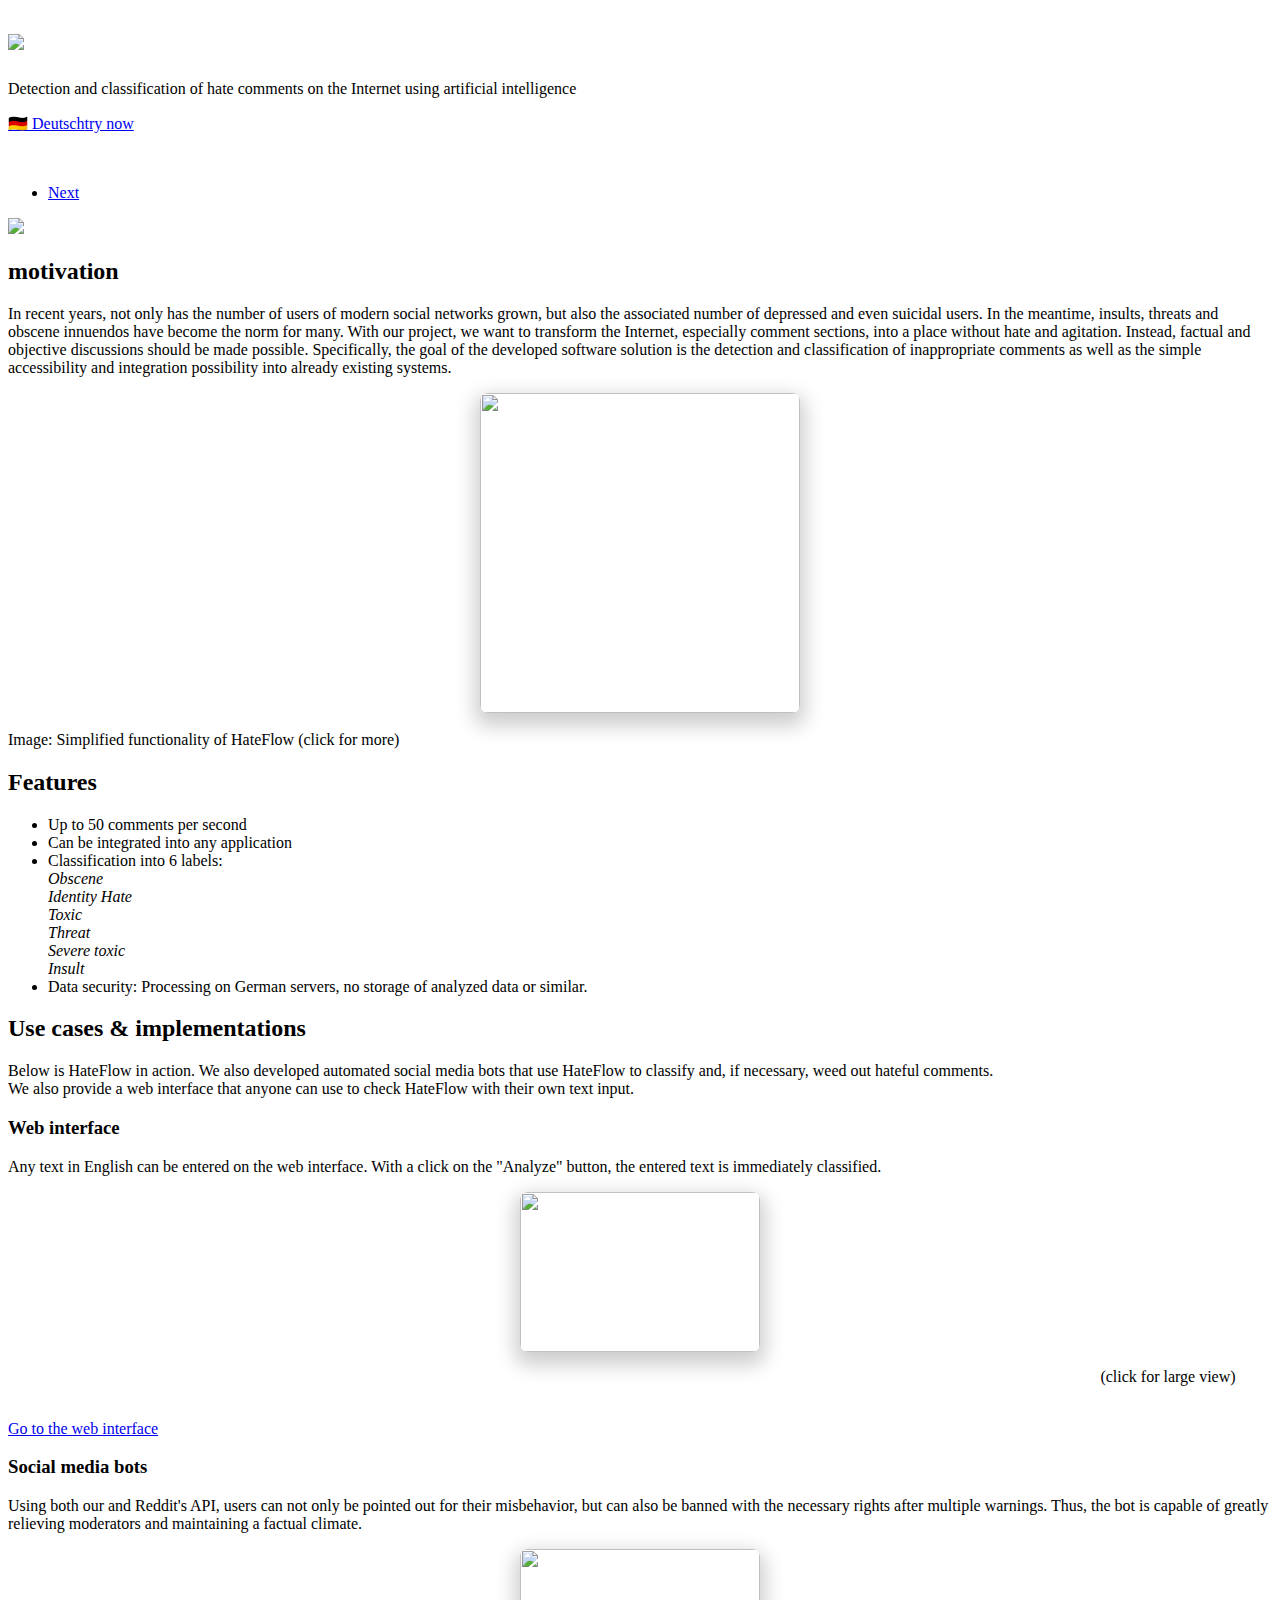
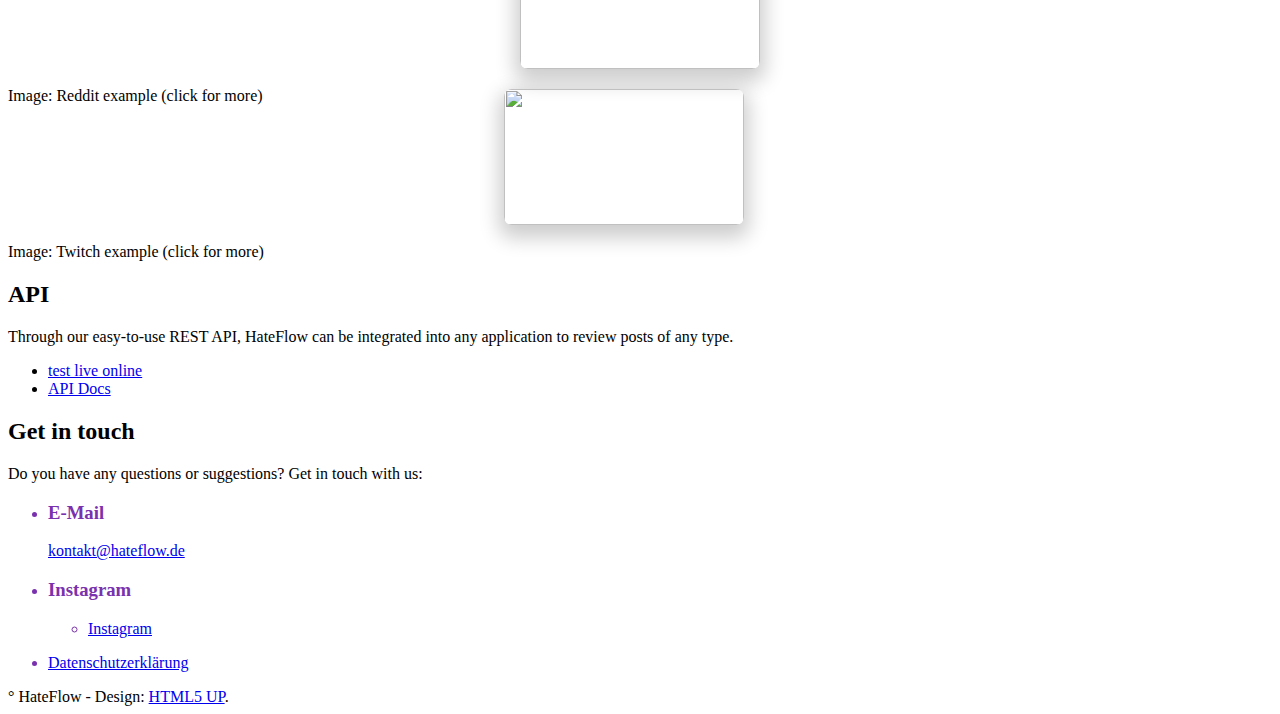
==== en/index.html @ 05850cb1 "new domain structure" ====
<!DOCTYPE HTML>
<!--
	Paradigm Shift by HTML5 UP
	html5up.net | @ajlkn
	Free for personal and commercial use under the CCA 3.0 license (html5up.net/license)
-->
<html>
	<head>
		<title>HateFlow</title>
		<meta charset="utf-8" />
		<meta name="viewport" content="width=device-width, initial-scale=1, user-scalable=no" />
		<meta name="description" content="" />
		<meta name="keywords" content="" />
		<link rel="stylesheet" href="assets/css/main.css" />
	</head>
	<body class="is-preload">

		<!-- Wrapper -->
			<div id="wrapper">

				<!-- Intro -->
					<section class="intro">
						<header class="headxf">
							<h1><img src="hf.png" style="height: 1.3em;"></h1>
							<p>Detection and classification of hate comments on the Internet using artificial intelligence</p>
							
							<div style="background-color: #00000000; padding-left: 50px;" class="button primary">
								<a href="../" class="button primary large ilb" style="margin-left: -50px;">🇩🇪 Deutsch</a><a href="https://demo.hateflow.de" class="button primary large ilb">try now</a>
							</div>
							<div style="height: 35px;"></div>
							<ul class="actions">
								<li><a href="#first" class="arrow scrolly"><span class="label">Next</span></a></li>
							</ul>
						</header>
						<div class="content">
							<span class="image fill" data-position="center"><img src="images/img2391.jpg"></span>
						</div>
					</section>

				<!-- Section -->
					<section id="first">
						<header>
							<h2>motivation</h2>
						</header>
						<div class="content">
							<p>In recent years, not only has the number of users of modern social networks grown, but also the associated number of depressed and even suicidal users. In the meantime, insults, threats and obscene innuendos have become the norm for many.
								With our project, we want to transform the Internet, especially comment sections, into a place without hate and agitation. Instead, factual and objective discussions should be made possible. Specifically, the goal of the developed software solution is the detection and classification of inappropriate comments as well as the simple accessibility and integration possibility into already existing systems.</p>
							<div class="gallery" style="width: 100%; min-height: 20rem; text-align: center; padding-left: calc(50% - 10rem); padding-right: calc(50% - 10rem);">
								<a href="images/instapost.jpg"  style="line-height: 25px;"><img src="images/instapost.jpg" alt="" style="width: 20rem; min-height: 20rem; height: 20rem; min-width: 20rem; border-radius: 0.5rem; box-shadow: 0px 8px 20px 5px #00000033; display: block;"/></a>
							</div><br>
							Image: Simplified functionality of HateFlow (click for more) 
						</div>
					</section>

				<!-- Section -->
					<section>
						<header>
							<h2>Features</h2>
						</header>
						<div class="content">
							<ul class="feature-icons">
								<li class="icon solid fa-bolt">Up to 50 comments per second</li>
								<li class="icon solid fa-code">Can be integrated into any application</li>
								<li class="icon solid fa-tag">Classification into 6 labels:
									<br><i class="icon solid fa-tag">Obscene</i><br><i class="icon solid fa-tag">Identity Hate</i><br><i class="icon solid fa-tag">Toxic</i><br><i class="icon solid fa-tag">Threat</i><br><i class="icon solid fa-tag">Severe toxic</i><br><i class="icon solid fa-tag">Insult</i>
								</li>
								<li class="icon solid fa-lock">Data security: Processing on German servers, no storage of analyzed data or similar.</li>
							</ul>
						</div>
					</section>

				<!-- Section -->
					<section>
						<header>
							<h2>Use cases & implementations</h2>
						</header>
						<div class="content">
							<p>Below is HateFlow in action. We also developed automated social media bots that use HateFlow to classify and, if necessary, weed out hateful comments.<br>We also provide a web interface that anyone can use to check HateFlow with their own text input.</p>

							<!-- Section -->
								<section>
									<header>
										<h3>Web interface</h3>
										<p>Any text in English can be entered on the web interface. With a click on the "Analyze" button, the entered text is immediately classified.</p>
									</header>
									<div class="content">
										<p></p>
										<div class="gallery" style="width: 100%; min-height: 10rem; text-align: center; padding-left: calc(50% - 7.5rem); padding-right: calc(50% - 7.5rem);">
											<a href="images/weboberflaeche.png"  style="line-height: 25px;"><img src="images/weboberflaeche.png" alt="" style="width: 15rem; min-height: 10rem; height: 10rem; min-width: 15rem; border-radius: 0.5rem; box-shadow: 0px 8px 20px 5px #00000033; display: block;"/></a>
											<p style="padding-left: 2rem;">(click for large view)</p>
										</div><br>
										
										<a href="https://demo.hateflow.de/" class="button primary large" style="width: 100%">Go to the web interface</a>
									</div>
								</section>

							<!-- Section -->
								<section>
									<header>
										<h3>Social media bots</h3>
										<p>Using both our and Reddit's API, users can not only be pointed out for their misbehavior, but can also be banned with the necessary rights after multiple warnings. Thus, the bot is capable of greatly relieving moderators and maintaining a factual climate.
										</p>
									</header>
									<div class="content">
										<p></p>
										<div class="gallery" style="width: 100%; min-height: 7.5rem; text-align: center; padding-left: calc(50% - 7.5rem); padding-right: calc(50% - 7.5rem);">
											<a href="images/ExampleReddit.png"  style="line-height: 25px;"><img src="images/ExampleReddit.png" alt="" style="width: 15rem; min-height: 7.5rem; height: 7.5rem; min-width: 15rem; border-radius: 0.5rem; box-shadow: 0px 8px 20px 5px #00000033; display: block;"/></a>
										</div><br>
										Image: Reddit example (click for more)
									</div>
								</section>
								<!-- Section -->
								<section style="margin-top: -2rem;">
									<div class="content">
										<p></p>
										<div class="gallery" style="width: 100%; min-height: 8.5rem; text-align: center; padding-left: calc(50% - 8.5rem); padding-right: calc(50% - 8.5rem);">
											<a href="images/Twitch-Bot 2.jpg"  style="line-height: 25px;"><img src="images/Twitch-Bot 2.jpg" alt="" style="width: 15rem; min-height: 8.5rem; height: 8.5rem; min-width: 15rem; border-radius: 0.5rem; box-shadow: 0px 8px 20px 5px #00000033; display: block;"/></a>
										</div><br>
										Image: Twitch example (click for more)
									</div>
								</section>

						</div>
					</section>

				<!-- Section -->
					<section>
						<header>
							<h2>API</h2>
						</header>
						<div class="content">
							<p>Through our easy-to-use REST API, HateFlow can be integrated into any application to review posts of any type.</p>
							<ul class="actions">
								<li><a href="https://demo.hateflow.de/" class="button primary large">test live online</a></li>
								<li><a href="https://docs.hateflow.de/" class="button large">API Docs</a></li>
							</ul>
						</div>
					</section>

				<!-- Elements -->
				<!--
					<section>
						<header>
							<h2>Elements</h2>
						</header>
						<div class="content">

							<section>
								<header>
									<h3>Text</h3>
								</header>
								<div class="content">
									<p>This is <b>bold</b> and this is <strong>strong</strong>. This is <i>italic</i> and this is <em>emphasized</em>.
									This is <sup>superscript</sup> text and this is <sub>subscript</sub> text.
									This is <u>underlined</u> and this is code: <code>for (;;) { ... }</code>. Finally, <a href="#">this is a link</a>.</p>
									<hr />
									<h2>Heading Level 2</h2>
									<h3>Heading Level 3</h3>
									<h4>Heading Level 4</h4>
									<h5>Heading Level 5</h5>
									<hr />
									<h5>Blockquote</h5>
									<blockquote>Fringilla nisl. Donec accumsan interdum nisi, quis tincidunt felis sagittis eget tempus euismod. Vestibulum ante ipsum primis in faucibus vestibulum. Blandit adipiscing eu felis iaculis volutpat ac adipiscing accumsan faucibus. Vestibulum ante ipsum primis in faucibus lorem ipsum dolor sit amet nullam adipiscing eu felis.</blockquote>
									<h5>Preformatted</h5>
									<pre><code>i = 0;

while (!deck.isInOrder()) {
  print 'Iteration ' + i;
  deck.shuffle();
  i++;
}

print 'Sorted in ' + i + ' iterations.';</code></pre>
								</div>
							</section>

							<section>
								<header>
									<h3>Lists</h3>
								</header>
								<div class="content">

									<h4>Unordered</h4>
									<ul>
										<li>Dolor pulvinar etiam.</li>
										<li>Sagittis adipiscing.</li>
										<li>Felis enim feugiat.</li>
									</ul>

									<h4>Alternate</h4>
									<ul class="alt">
										<li>Dolor pulvinar etiam.</li>
										<li>Sagittis adipiscing.</li>
										<li>Felis enim feugiat.</li>
									</ul>

									<h4>Ordered</h4>
									<ol>
										<li>Dolor pulvinar etiam.</li>
										<li>Etiam vel felis viverra.</li>
										<li>Felis enim feugiat.</li>
										<li>Dolor pulvinar etiam.</li>
										<li>Etiam vel felis lorem.</li>
										<li>Felis enim et feugiat.</li>
									</ol>
									<h4>Icons</h4>
									<ul class="icons">
										<li><a href="#" class="icon brands fa-twitter"><span class="label">Twitter</span></a></li>
										<li><a href="#" class="icon brands fa-facebook-f"><span class="label">Facebook</span></a></li>
										<li><a href="#" class="icon brands fa-instagram"><span class="label">Instagram</span></a></li>
										<li><a href="#" class="icon brands fa-github"><span class="label">Github</span></a></li>
									</ul>

									<h4>Actions</h4>
									<ul class="actions">
										<li><a href="#" class="button primary">Default</a></li>
										<li><a href="#" class="button">Default</a></li>
									</ul>
									<ul class="actions stacked">
										<li><a href="#" class="button primary">Default</a></li>
										<li><a href="#" class="button">Default</a></li>
									</ul>
								</div>
							</section>

							<section>
								<header>
									<h3>Table</h3>
								</header>
								<div class="content">
									<h4>Default</h4>
									<div class="table-wrapper">
										<table>
											<thead>
												<tr>
													<th>Name</th>
													<th>Description</th>
													<th>Price</th>
												</tr>
											</thead>
											<tbody>
												<tr>
													<td>Item One</td>
													<td>Ante turpis integer aliquet porttitor.</td>
													<td>29.99</td>
												</tr>
												<tr>
													<td>Item Two</td>
													<td>Vis ac commodo adipiscing arcu aliquet.</td>
													<td>19.99</td>
												</tr>
												<tr>
													<td>Item Three</td>
													<td> Morbi faucibus arcu accumsan lorem.</td>
													<td>29.99</td>
												</tr>
												<tr>
													<td>Item Four</td>
													<td>Vitae integer tempus condimentum.</td>
													<td>19.99</td>
												</tr>
												<tr>
													<td>Item Five</td>
													<td>Ante turpis integer aliquet porttitor.</td>
													<td>29.99</td>
												</tr>
											</tbody>
											<tfoot>
												<tr>
													<td colspan="2"></td>
													<td>100.00</td>
												</tr>
											</tfoot>
										</table>
									</div>

									<h4>Alternate</h4>
									<div class="table-wrapper">
										<table class="alt">
											<thead>
												<tr>
													<th>Name</th>
													<th>Description</th>
													<th>Price</th>
												</tr>
											</thead>
											<tbody>
												<tr>
													<td>Item One</td>
													<td>Ante turpis integer aliquet porttitor.</td>
													<td>29.99</td>
												</tr>
												<tr>
													<td>Item Two</td>
													<td>Vis ac commodo adipiscing arcu aliquet.</td>
													<td>19.99</td>
												</tr>
												<tr>
													<td>Item Three</td>
													<td> Morbi faucibus arcu accumsan lorem.</td>
													<td>29.99</td>
												</tr>
												<tr>
													<td>Item Four</td>
													<td>Vitae integer tempus condimentum.</td>
													<td>19.99</td>
												</tr>
												<tr>
													<td>Item Five</td>
													<td>Ante turpis integer aliquet porttitor.</td>
													<td>29.99</td>
												</tr>
											</tbody>
											<tfoot>
												<tr>
													<td colspan="2"></td>
													<td>100.00</td>
												</tr>
											</tfoot>
										</table>
									</div>
								</div>
							</section>

							<section>
								<header>
									<h3>Buttons</h3>
								</header>
								<div class="content">
									<ul class="actions">
										<li><a href="#" class="button primary">Primary</a></li>
										<li><a href="#" class="button">Default</a></li>
									</ul>
									<ul class="actions">
										<li><a href="#" class="button large">Large</a></li>
										<li><a href="#" class="button">Default</a></li>
										<li><a href="#" class="button small">Small</a></li>
									</ul>
									<ul class="actions">
										<li><a href="#" class="button primary icon solid fa-download">Icon</a></li>
										<li><a href="#" class="button icon solid fa-download">Icon</a></li>
									</ul>
									<ul class="actions">
										<li><span class="button primary disabled">Disabled</span></li>
										<li><span class="button disabled">Disabled</span></li>
									</ul>
								</div>
							</section>

							<section>
								<header>
									<h3>Form</h3>
								</header>
								<div class="content">
									<form method="post" action="#">
										<div class="fields">
											<div class="field half">
												<label for="demo-name">Name</label>
												<input type="text" name="demo-name" id="demo-name" value="" placeholder="Jane Doe" />
											</div>
											<div class="field half">
												<label for="demo-email">Email</label>
												<input type="email" name="demo-email" id="demo-email" value="" placeholder="jane@untitled.tld" />
											</div>
											<div class="field">
												<label for="demo-category">Category</label>
												<select name="demo-category" id="demo-category">
													<option value="">-</option>
													<option value="1">Manufacturing</option>
													<option value="1">Shipping</option>
													<option value="1">Administration</option>
													<option value="1">Human Resources</option>
												</select>
											</div>
											<div class="field half">
												<input type="radio" id="demo-priority-low" name="demo-priority" checked>
												<label for="demo-priority-low">Low</label>
											</div>
											<div class="field half">
												<input type="radio" id="demo-priority-high" name="demo-priority">
												<label for="demo-priority-high">High</label>
											</div>
											<div class="field half">
												<input type="checkbox" id="demo-copy" name="demo-copy">
												<label for="demo-copy">Email me a copy</label>
											</div>
											<div class="field half">
												<input type="checkbox" id="demo-human" name="demo-human" checked>
												<label for="demo-human">Not a robot</label>
											</div>
											<div class="field">
												<label for="demo-message">Message</label>
												<textarea name="demo-message" id="demo-message" placeholder="Enter your message" rows="6"></textarea>
											</div>
										</div>
										<ul class="actions">
											<li><input type="submit" value="Send Message" class="primary" /></li>
											<li><input type="reset" value="Reset" /></li>
										</ul>
									</form>
								</div>
							</section>

						</div>
					</section>
				-->

				<!-- Section -->
					<section>
						<header>
							<h2>Get in touch</h2>
						</header>
						<div class="content">
							<p>Do you have any questions or suggestions? Get in touch with us:</p>
							<ul class="items" style="color: #7A31AD;">
								<li>
									<h3>E-Mail</h3>
									<a href="mailto://kontakt@hateflow.de">kontakt@hateflow.de</a>
								</li>
								<li>
									<h3>Instagram</h3>
									<ul class="icons">
										<li><a href="https://Instagram.com/hateflow.de" class="icon brands fa-instagram"><span class="label">Instagram</span></a></li>
									</ul>
								</li>
							</ul>
						</div>
						<footer>
							<ul class="items" style="color: #7A31AD;">
								<li>
									<a href="../datenschutz.html">Datenschutzerklärung</a>
								</li>
							</ul>
						</footer>
					</section>

				<!-- Copyright -->
					<div class="copyright">° HateFlow - Design: <a href="https://html5up.net">HTML5 UP</a>.</div>

			</div>

		<!-- Scripts -->
			<script src="assets/js/jquery.min.js"></script>
			<script src="assets/js/jquery.scrolly.min.js"></script>
			<script src="assets/js/browser.min.js"></script>
			<script src="assets/js/breakpoints.min.js"></script>
			<script src="assets/js/util.js"></script>
			<script src="assets/js/main.js"></script>

	</body>
</html>
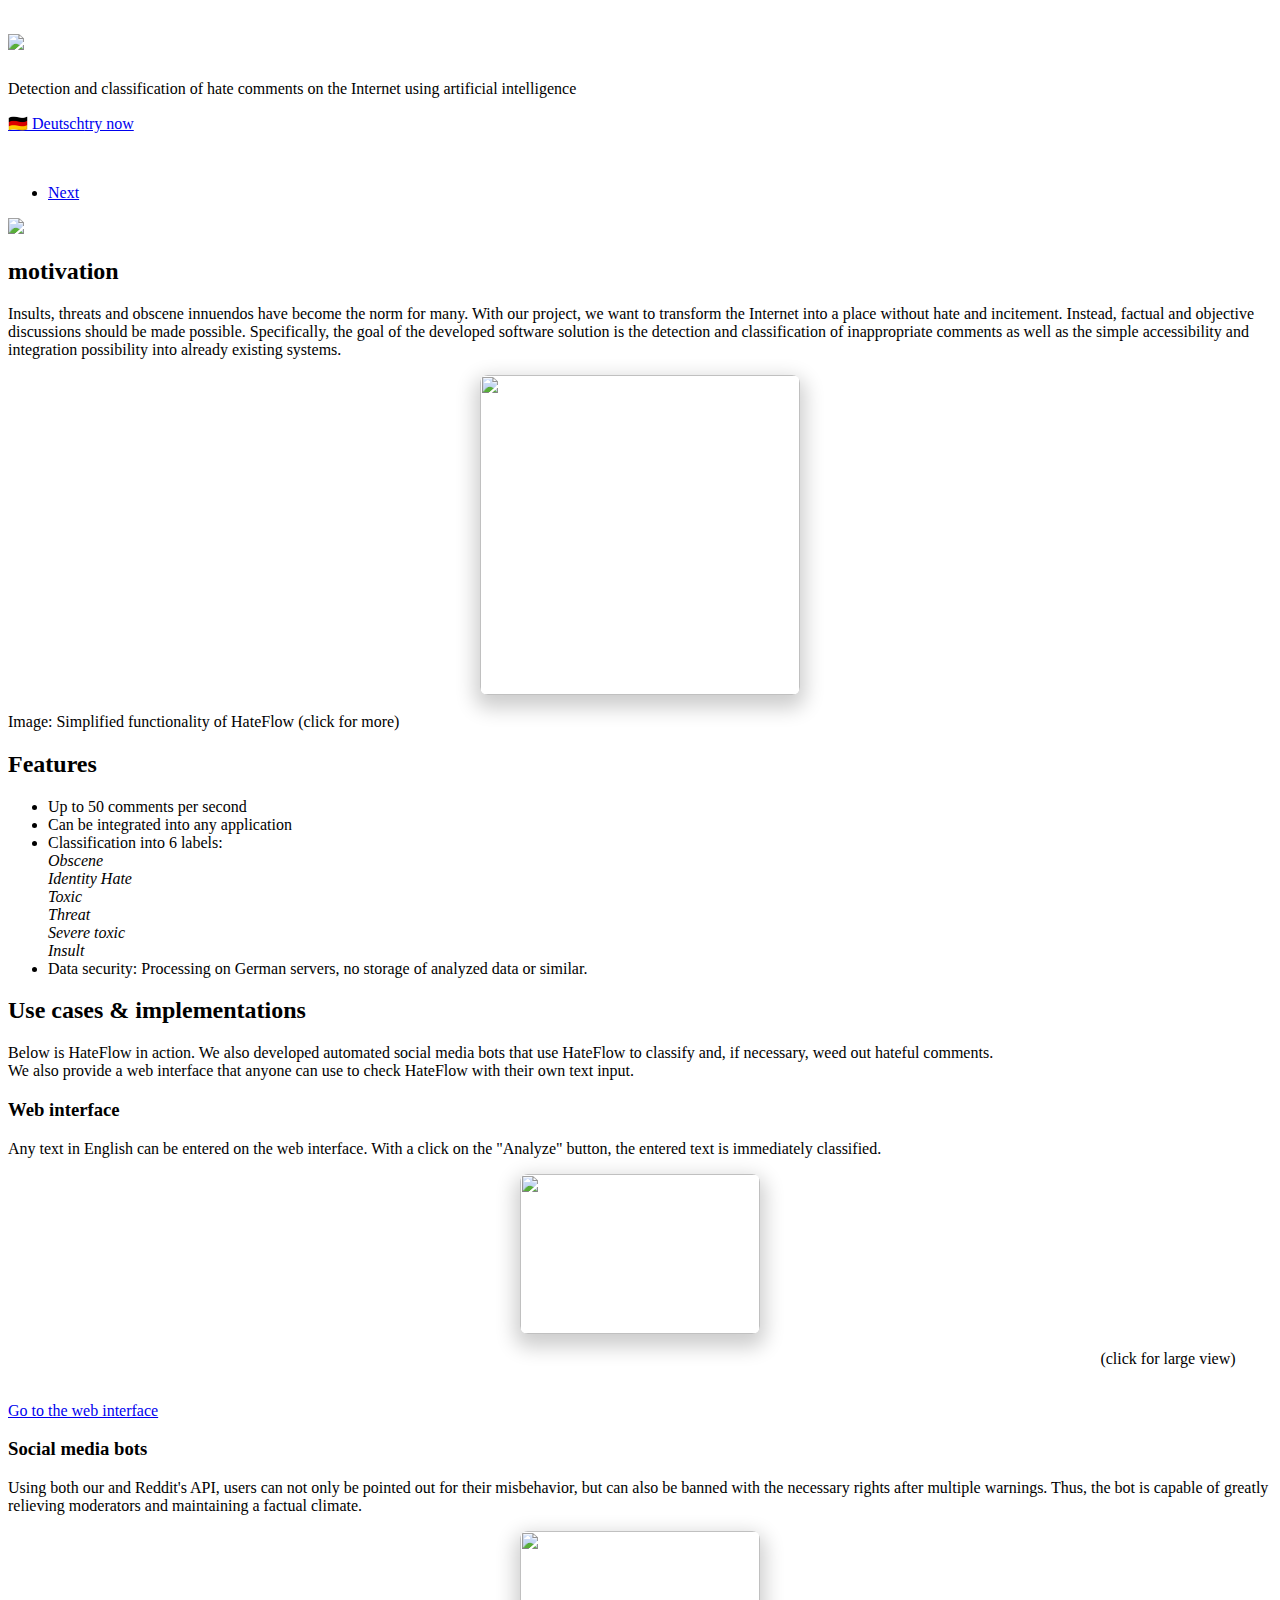
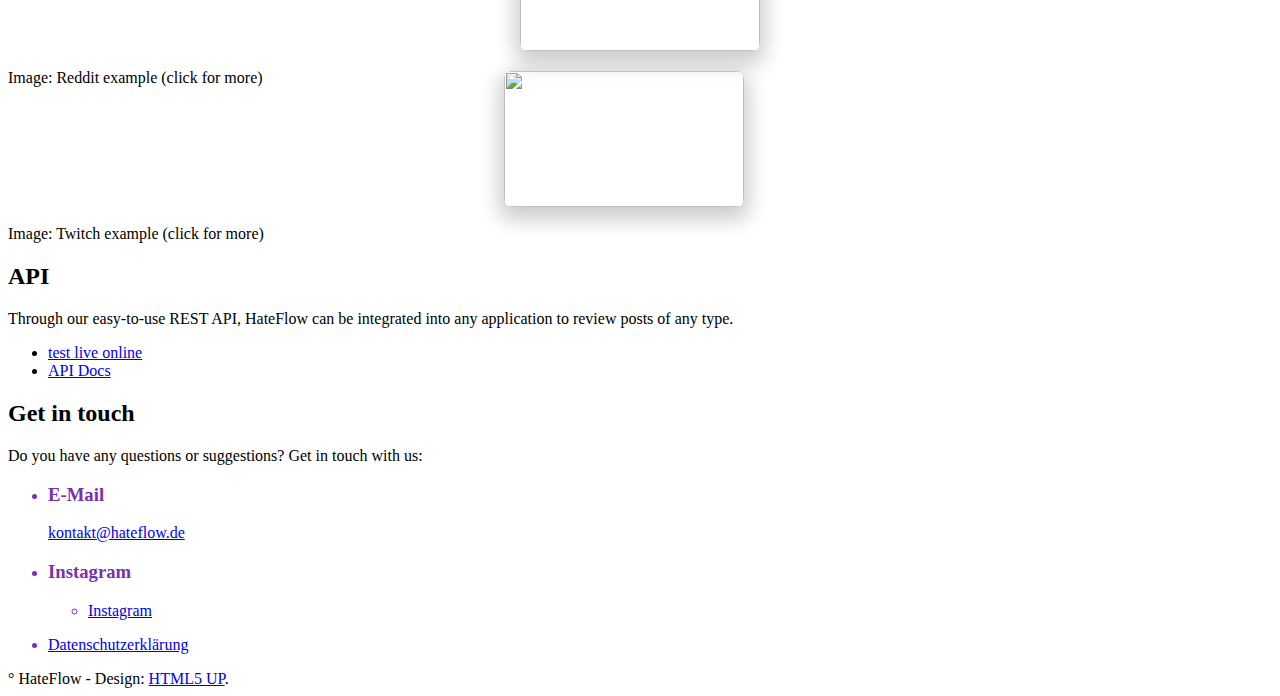
==== commit ace667ec: "Update English motivational text" ====
--- a/en/index.html
+++ b/en/index.html
@@ -43,8 +43,7 @@
 							<h2>motivation</h2>
 						</header>
 						<div class="content">
-							<p>In recent years, not only has the number of users of modern social networks grown, but also the associated number of depressed and even suicidal users. In the meantime, insults, threats and obscene innuendos have become the norm for many.
-								With our project, we want to transform the Internet, especially comment sections, into a place without hate and agitation. Instead, factual and objective discussions should be made possible. Specifically, the goal of the developed software solution is the detection and classification of inappropriate comments as well as the simple accessibility and integration possibility into already existing systems.</p>
+							<p>Insults, threats and obscene innuendos have become the norm for many. With our project, we want to transform the Internet into a place without hate and incitement. Instead, factual and objective discussions should be made possible. Specifically, the goal of the developed software solution is the detection and classification of inappropriate comments as well as the simple accessibility and integration possibility into already existing systems.</p>
 							<div class="gallery" style="width: 100%; min-height: 20rem; text-align: center; padding-left: calc(50% - 10rem); padding-right: calc(50% - 10rem);">
 								<a href="images/instapost.jpg"  style="line-height: 25px;"><img src="images/instapost.jpg" alt="" style="width: 20rem; min-height: 20rem; height: 20rem; min-width: 20rem; border-radius: 0.5rem; box-shadow: 0px 8px 20px 5px #00000033; display: block;"/></a>
 							</div><br>
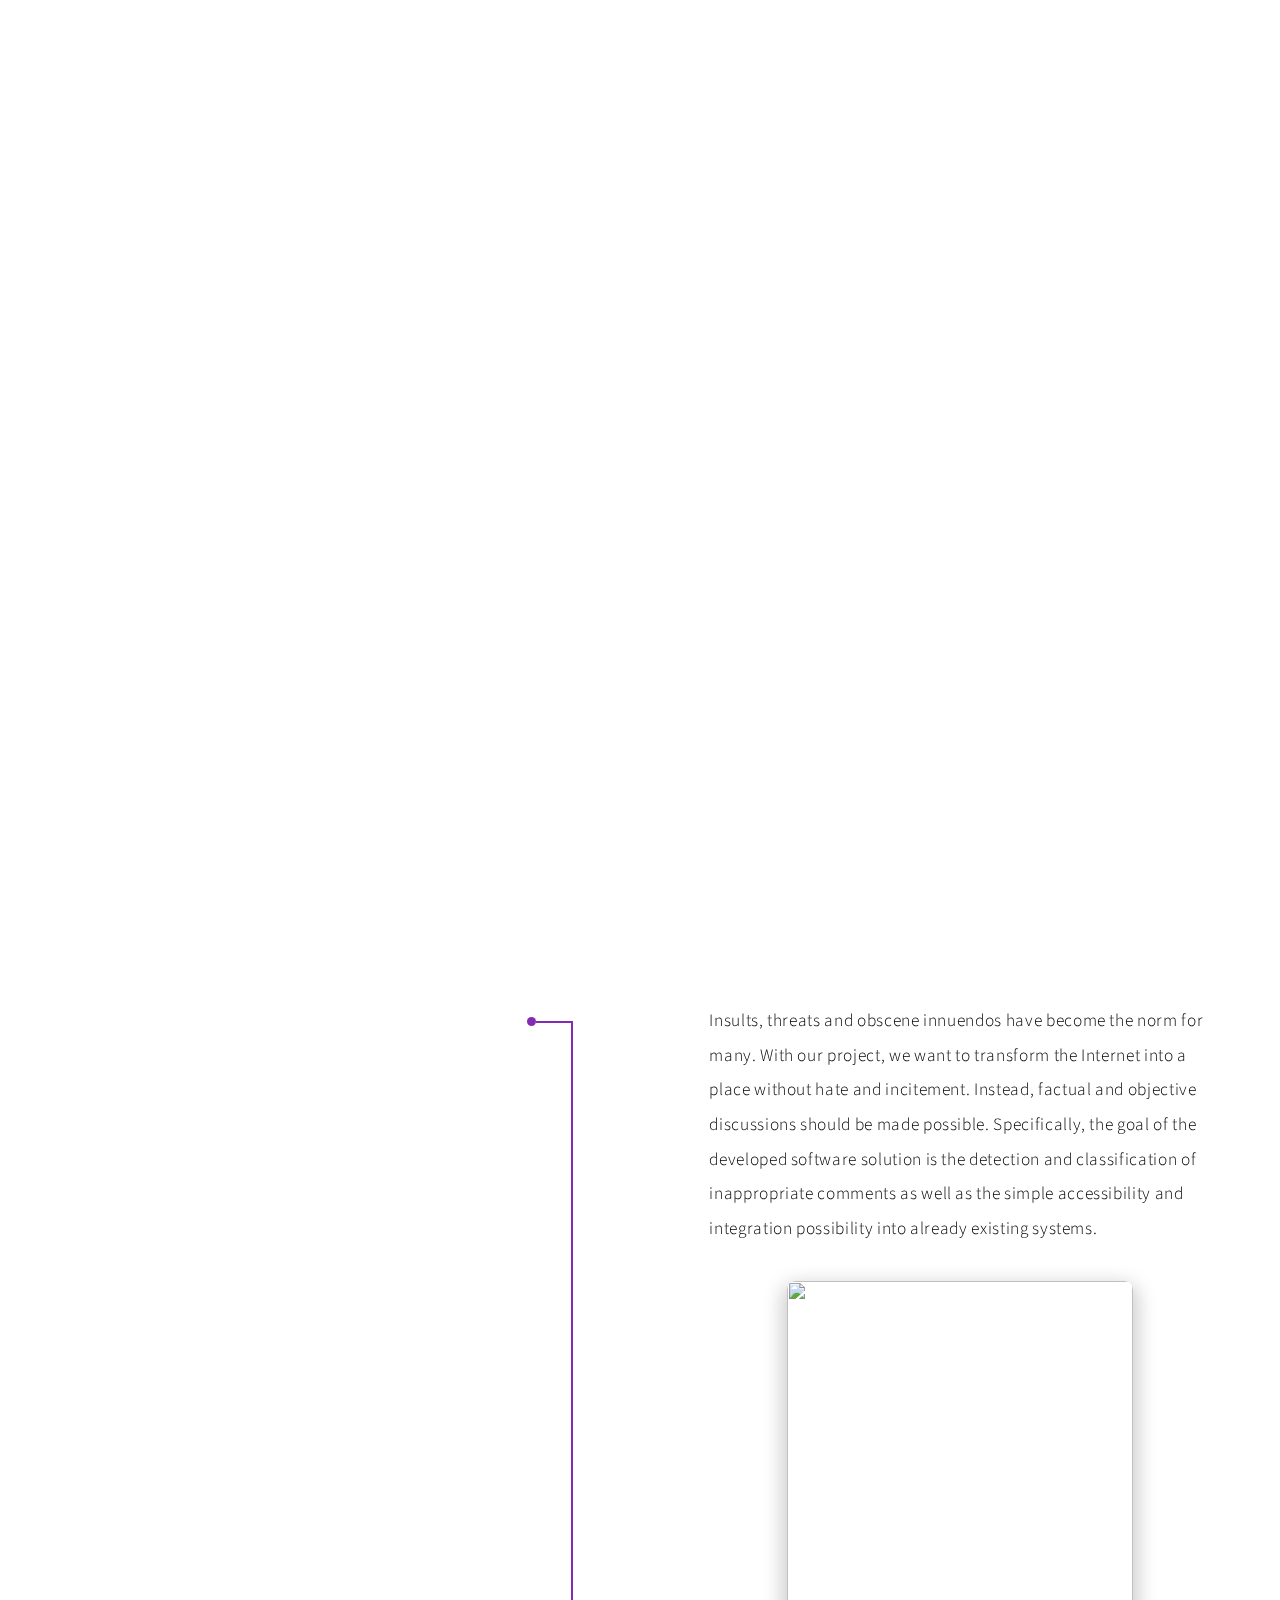
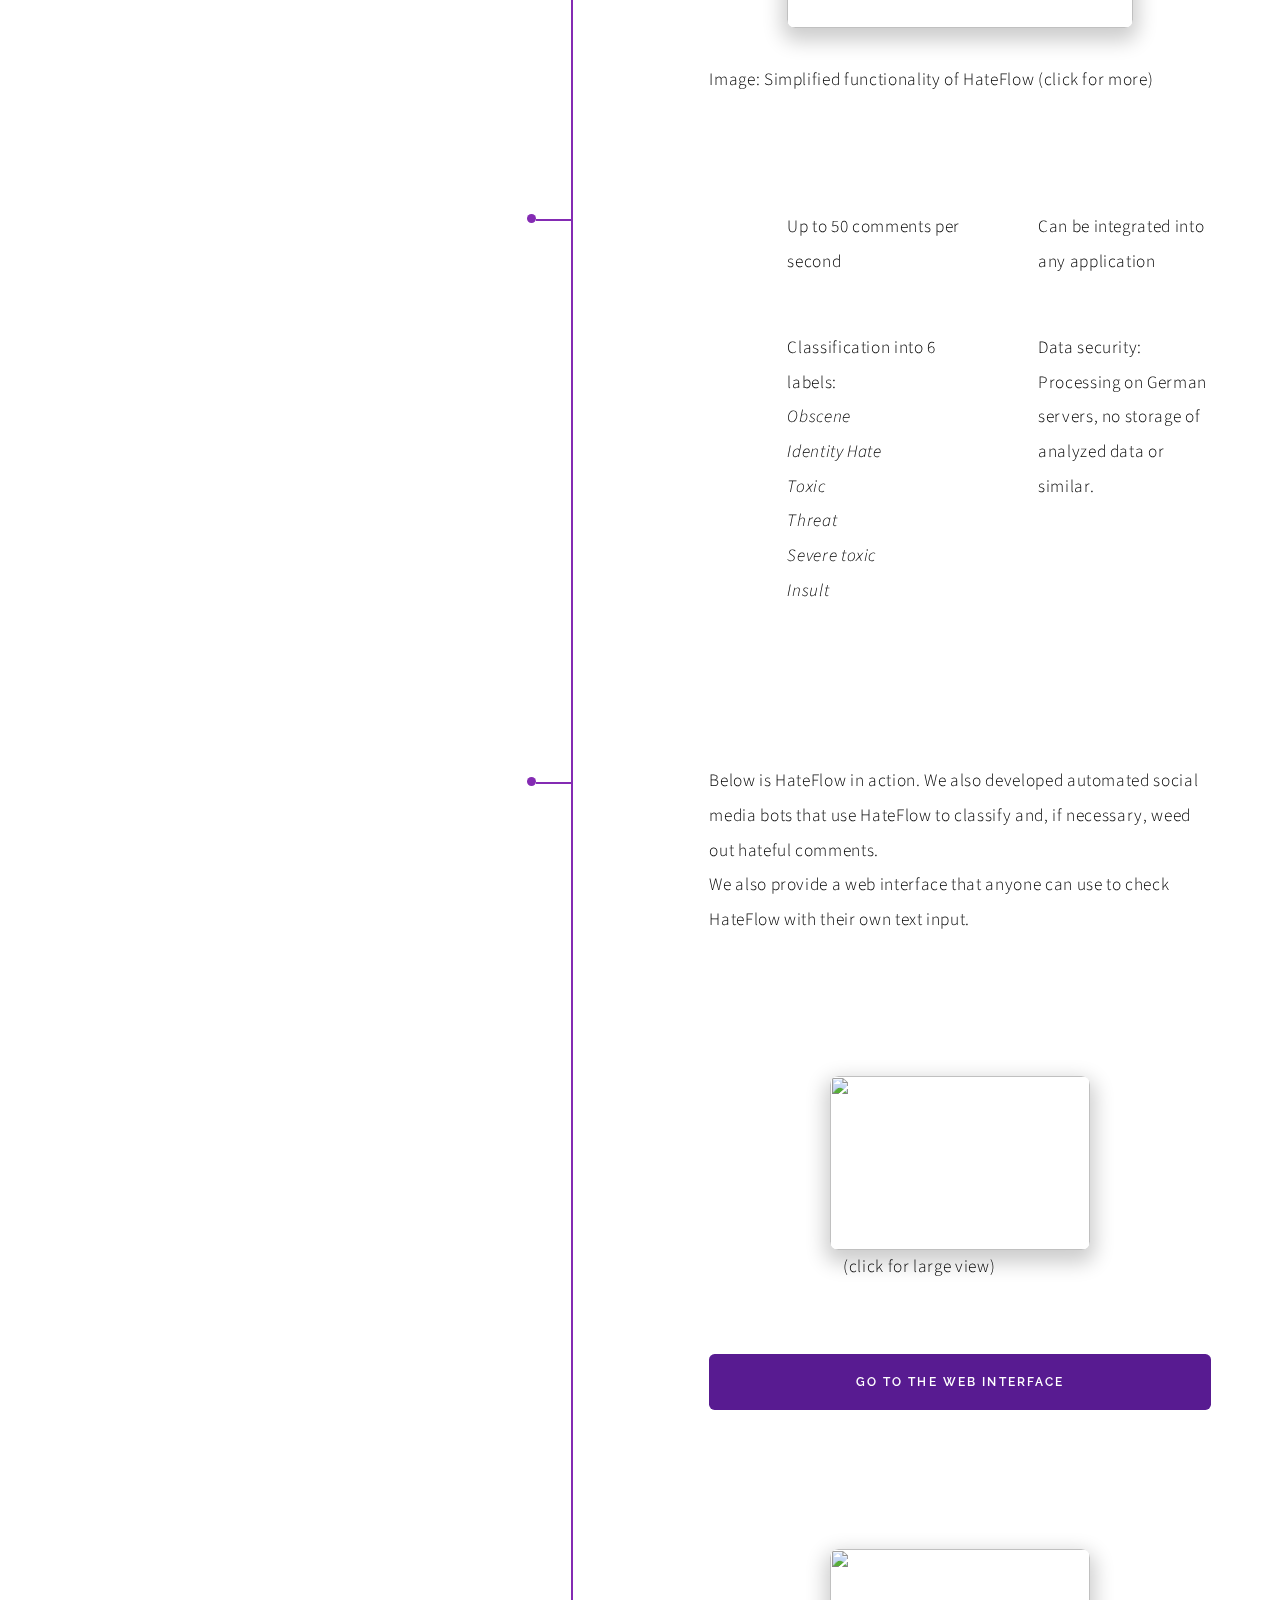
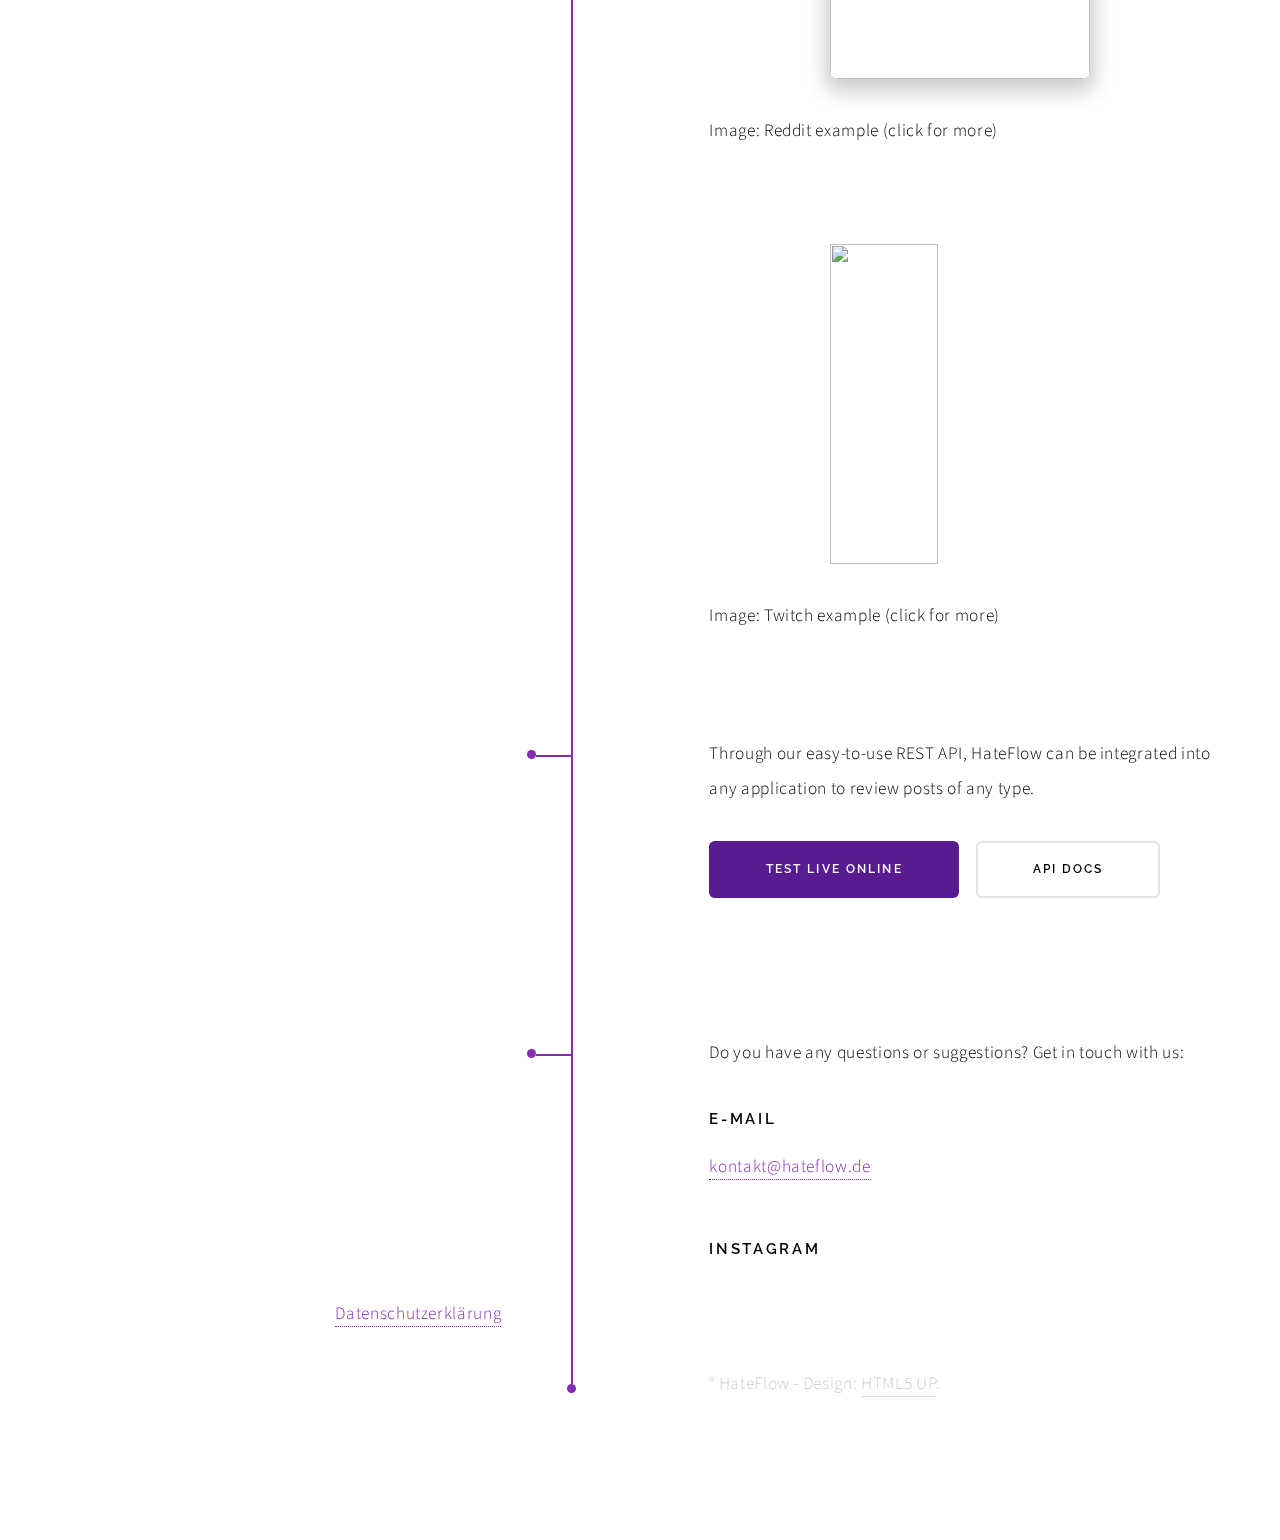
==== commit 5a9fc864: "Implement consistent image alignment" ====
--- a/en/index.html
+++ b/en/index.html
@@ -112,8 +112,8 @@
 								<section style="margin-top: -2rem;">
 									<div class="content">
 										<p></p>
-										<div class="gallery" style="width: 100%; min-height: 8.5rem; text-align: center; padding-left: calc(50% - 8.5rem); padding-right: calc(50% - 8.5rem);">
-											<a href="images/Twitch-Bot 2.jpg"  style="line-height: 25px;"><img src="images/Twitch-Bot 2.jpg" alt="" style="width: 15rem; min-height: 8.5rem; height: 8.5rem; min-width: 15rem; border-radius: 0.5rem; box-shadow: 0px 8px 20px 5px #00000033; display: block;"/></a>
+										<div class="gallery" style="width: 100%; min-height: 7.5rem; text-align: center; padding-left: calc(50% - 7.5rem); padding-right: calc(50% - 7.5rem);">
+											<a href="images/Twitch-Bot 2.jpg"  style="line-height: 25px;"><img src="images/Twitch-Bot 2.jpg" alt="" style=width: 15rem; min-height: 7.5rem; height: 7.5rem; min-width: 15rem; border-radius: 0.5rem; box-shadow: 0px 8px 20px 5px #00000033; display: block;"/></a>
 										</div><br>
 										Image: Twitch example (click for more)
 									</div>
--- a/en/assets/css/main.css
+++ b/en/assets/css/main.css
@@ -0,0 +1,3922 @@
+@import url(fontawesome-all.min.css);
+@import url("https://fonts.googleapis.com/css?family=Source+Sans+Pro:300,600,700,300i,600i,700i|Raleway:600,800");
+
+/*
+	Paradigm Shift by HTML5 UP
+	html5up.net | @ajlkn
+	Free for personal and commercial use under the CCA 3.0 license (html5up.net/license)
+*/
+
+html, body, div, span, applet, object,
+iframe, h1, h2, h3, h4, h5, h6, p, blockquote,
+pre, a, abbr, acronym, address, big, cite,
+code, del, dfn, em, img, ins, kbd, q, s, samp,
+small, strike, strong, sub, sup, tt, var, b,
+u, i, center, dl, dt, dd, ol, ul, li, fieldset,
+form, label, legend, table, caption, tbody,
+tfoot, thead, tr, th, td, article, aside,
+canvas, details, embed, figure, figcaption,
+footer, header, hgroup, menu, nav, output, ruby,
+section, summary, time, mark, audio, video {
+	margin: 0;
+	padding: 0;
+	border: 0;
+	font-size: 100%;
+	font: inherit;
+	vertical-align: baseline;}
+
+article, aside, details, figcaption, figure,
+footer, header, hgroup, menu, nav, section {
+	display: block;}
+
+body {
+	line-height: 1;
+}
+
+ol, ul {
+	list-style: none;
+}
+
+blockquote, q {
+	quotes: none;
+}
+
+	blockquote:before, blockquote:after, q:before, q:after {
+		content: '';
+		content: none;
+	}
+
+table {
+	border-collapse: collapse;
+	border-spacing: 0;
+}
+
+body {
+	-webkit-text-size-adjust: none;
+}
+
+mark {
+	background-color: transparent;
+	color: inherit;
+}
+
+input::-moz-focus-inner {
+	border: 0;
+	padding: 0;
+}
+
+input, select, textarea {
+	-moz-appearance: none;
+	-webkit-appearance: none;
+	-ms-appearance: none;
+	appearance: none;
+}
+
+/* Basic */
+
+	@-ms-viewport {
+		width: device-width;
+	}
+
+	body {
+		-ms-overflow-style: scrollbar;
+	}
+
+	@media screen and (max-width: 480px) {
+		.headxf {
+			padding-right: 2%;
+		}
+		html, body {
+			min-width: 320px;
+		}
+
+	}
+
+	html {
+		box-sizing: border-box;
+	}
+
+	*, *:before, *:after {
+		box-sizing: inherit;
+	}
+
+	html {
+		overflow-x: hidden;
+	}
+
+	body {
+		background: #ffffff;
+		overflow-x: hidden;
+	}
+
+		body.is-preload *, body.is-preload *:before, body.is-preload *:after {
+			-moz-animation: none !important;
+			-webkit-animation: none !important;
+			-ms-animation: none !important;
+			animation: none !important;
+			-moz-transition: none !important;
+			-webkit-transition: none !important;
+			-ms-transition: none !important;
+			transition: none !important;
+		}
+
+/* Typography */
+
+	html {
+		font-size: 18pt;
+	}
+
+		@media screen and (max-width: 1920px) {
+
+			html {
+				font-size: 13pt;
+			}
+
+		}
+
+		@media screen and (max-width: 1152px) {
+
+			html {
+				font-size: 14pt;
+			}
+
+		}
+
+		@media screen and (max-width: 736px) {
+			.headxf {
+				padding-right: 2%;
+			}
+			html {
+				font-size: 12pt;
+			}
+
+		}
+
+		@media screen and (max-width: 480px) {
+			.headxf {
+				padding-right: 2%;
+			}
+			html {
+				font-size: 11pt;
+			}
+
+		}
+
+	body {
+		background-color: #ffffff;
+		color: #fff;
+	}
+
+	body, input, select, textarea {
+		color: #000000;
+		font-family: "Source Sans Pro", Helvetica, sans-serif;
+		font-size: 1rem;
+		font-weight: 300;
+		letter-spacing: 0.0375em;
+		line-height: 2;
+	}
+
+	a {
+		-moz-transition: border-bottom-color 0.25s ease-in-out;
+		-webkit-transition: border-bottom-color 0.25s ease-in-out;
+		-ms-transition: border-bottom-color 0.25s ease-in-out;
+		transition: border-bottom-color 0.25s ease-in-out;
+		text-decoration: none;
+		color: #842BB3;
+		border-bottom: dotted 1px;
+	}
+
+		a:hover {
+			text-decoration: none;
+			border-bottom-color: transparent;
+		}
+
+	strong, b {
+		font-weight: 600;
+		color: #000;
+	}
+
+	em, i {
+		font-style: italic;
+	}
+
+	p {
+		margin: 0 0 2rem 0;
+	}
+
+	h1, h2, h3, h4, h5, h6 {
+		color: #000;
+		font-family: "Raleway", Helvetica, sans-serif;
+		font-weight: 600;
+		letter-spacing: 0.175em;
+		line-height: 1.75;
+		margin: 0 0 1.5rem 0;
+		text-transform: uppercase;
+	}
+
+		h1 a, h2 a, h3 a, h4 a, h5 a, h6 a {
+			color: inherit;
+			text-decoration: none;
+		}
+
+	h1 {
+		font-family: "Source Sans Pro", Helvetica, sans-serif;
+		font-size: 5rem;
+		font-weight: 700;
+		letter-spacing: -0.05em;
+		line-height: 1.1;
+		margin: 0 0 1.5rem 0;
+		text-transform: none;
+	}
+
+	h2 {
+		font-size: 1.25rem;
+		font-weight: 800;
+		margin: 0 0 2rem 0;
+	}
+
+	h3 {
+		font-size: 0.875rem;
+	}
+
+	h4 {
+		font-size: 0.875rem;
+	}
+
+	h5 {
+		font-size: 0.75rem;
+	}
+
+	h6 {
+		font-size: 0.625rem;
+	}
+
+	@media screen and (max-width: 736px) {
+		.headxf {
+			padding-right: 2%;
+		}
+		h1 {
+			font-size: 4.5rem;
+			line-height: 1.1;
+		}
+
+		h2 {
+			font-size: 1.25rem;
+			line-height: 1.7;
+		}
+
+		h3 {
+			font-size: 0.9rem;
+		}
+
+		h4 {
+			font-size: 0.75rem;
+		}
+
+		h5 {
+			font-size: 0.675rem;
+		}
+
+	}
+
+	@media screen and (max-width: 360px) {
+		.headxf {
+			padding-right: 2%;
+		}
+		h1 {
+			font-size: 3.75rem;
+		}
+
+		h2 {
+			font-size: 1.125rem;
+		}
+
+		h3 {
+			font-size: 0.8rem;
+		}
+
+		h4 {
+			font-size: 0.675rem;
+		}
+
+		h5 {
+			font-size: 0.675rem;
+		}
+
+	}
+
+	sub {
+		font-size: 0.8rem;
+		position: relative;
+		top: 0.5rem;
+	}
+
+	sup {
+		font-size: 0.8rem;
+		position: relative;
+		top: -0.5rem;
+	}
+
+	blockquote {
+		border-left: solid 0.5rem rgba(144, 144, 144, 0.25);
+		font-style: italic;
+		margin: 0 0 2rem 0;
+		padding: 1rem 0 1rem 2rem;
+	}
+
+	code {
+		background: rgba(144, 144, 144, 0.1);
+		border-radius: 0.325rem;
+		font-family: "Courier New", monospace;
+		font-size: 0.9rem;
+		margin: 0 0.25rem;
+		padding: 0.25rem 0.65rem;
+	}
+
+	pre {
+		-webkit-overflow-scrolling: touch;
+		font-family: "Courier New", monospace;
+		font-size: 0.9rem;
+		margin: 0 0 2rem 0;
+		width: 100%;
+	}
+
+		pre code {
+			display: block;
+			line-height: 1.75;
+			padding: 1rem 1.5rem;
+			overflow-x: auto;
+		}
+
+	hr {
+		border: 0;
+		border-bottom: solid 2px rgba(144, 144, 144, 0.25);
+		margin: 3rem 0;
+	}
+
+		hr.major {
+			margin: 5rem 0;
+		}
+
+		@media screen and (max-width: 736px) {
+			.headxf {
+				padding-right: 2%;
+			}
+			hr.major {
+				margin: 3rem 0;
+			}
+
+		}
+
+/* Row */
+
+	.row {
+		display: flex;
+		flex-wrap: wrap;
+		box-sizing: border-box;
+		align-items: stretch;
+	}
+
+		.row > * {
+			box-sizing: border-box;
+		}
+
+		.row.gtr-uniform > * > :last-child {
+			margin-bottom: 0;
+		}
+
+		.row.aln-left {
+			justify-content: flex-start;
+		}
+
+		.row.aln-center {
+			justify-content: center;
+		}
+
+		.row.aln-right {
+			justify-content: flex-end;
+		}
+
+		.row.aln-top {
+			align-items: flex-start;
+		}
+
+		.row.aln-middle {
+			align-items: center;
+		}
+
+		.row.aln-bottom {
+			align-items: flex-end;
+		}
+
+		.row > .imp {
+			order: -1;
+		}
+
+		.row > .col-1 {
+			width: 8.33333%;
+		}
+
+		.row > .off-1 {
+			margin-left: 8.33333%;
+		}
+
+		.row > .col-2 {
+			width: 16.66667%;
+		}
+
+		.row > .off-2 {
+			margin-left: 16.66667%;
+		}
+
+		.row > .col-3 {
+			width: 25%;
+		}
+
+		.row > .off-3 {
+			margin-left: 25%;
+		}
+
+		.row > .col-4 {
+			width: 33.33333%;
+		}
+
+		.row > .off-4 {
+			margin-left: 33.33333%;
+		}
+
+		.row > .col-5 {
+			width: 41.66667%;
+		}
+
+		.row > .off-5 {
+			margin-left: 41.66667%;
+		}
+
+		.row > .col-6 {
+			width: 50%;
+		}
+
+		.row > .off-6 {
+			margin-left: 50%;
+		}
+
+		.row > .col-7 {
+			width: 58.33333%;
+		}
+
+		.row > .off-7 {
+			margin-left: 58.33333%;
+		}
+
+		.row > .col-8 {
+			width: 66.66667%;
+		}
+
+		.row > .off-8 {
+			margin-left: 66.66667%;
+		}
+
+		.row > .col-9 {
+			width: 75%;
+		}
+
+		.row > .off-9 {
+			margin-left: 75%;
+		}
+
+		.row > .col-10 {
+			width: 83.33333%;
+		}
+
+		.row > .off-10 {
+			margin-left: 83.33333%;
+		}
+
+		.row > .col-11 {
+			width: 91.66667%;
+		}
+
+		.row > .off-11 {
+			margin-left: 91.66667%;
+		}
+
+		.row > .col-12 {
+			width: 100%;
+		}
+
+		.row > .off-12 {
+			margin-left: 100%;
+		}
+
+		.row.gtr-0 {
+			margin-top: 0;
+			margin-left: 0rem;
+		}
+
+			.row.gtr-0 > * {
+				padding: 0 0 0 0rem;
+			}
+
+			.row.gtr-0.gtr-uniform {
+				margin-top: 0rem;
+			}
+
+				.row.gtr-0.gtr-uniform > * {
+					padding-top: 0rem;
+				}
+
+		.row.gtr-25 {
+			margin-top: 0;
+			margin-left: -0.5rem;
+		}
+
+			.row.gtr-25 > * {
+				padding: 0 0 0 0.5rem;
+			}
+
+			.row.gtr-25.gtr-uniform {
+				margin-top: -0.5rem;
+			}
+
+				.row.gtr-25.gtr-uniform > * {
+					padding-top: 0.5rem;
+				}
+
+		.row.gtr-50 {
+			margin-top: 0;
+			margin-left: -1rem;
+		}
+
+			.row.gtr-50 > * {
+				padding: 0 0 0 1rem;
+			}
+
+			.row.gtr-50.gtr-uniform {
+				margin-top: -1rem;
+			}
+
+				.row.gtr-50.gtr-uniform > * {
+					padding-top: 1rem;
+				}
+
+		.row {
+			margin-top: 0;
+			margin-left: -2rem;
+		}
+
+			.row > * {
+				padding: 0 0 0 2rem;
+			}
+
+			.row.gtr-uniform {
+				margin-top: -2rem;
+			}
+
+				.row.gtr-uniform > * {
+					padding-top: 2rem;
+				}
+
+		.row.gtr-150 {
+			margin-top: 0;
+			margin-left: -3rem;
+		}
+
+			.row.gtr-150 > * {
+				padding: 0 0 0 3rem;
+			}
+
+			.row.gtr-150.gtr-uniform {
+				margin-top: -3rem;
+			}
+
+				.row.gtr-150.gtr-uniform > * {
+					padding-top: 3rem;
+				}
+
+		.row.gtr-200 {
+			margin-top: 0;
+			margin-left: -4rem;
+		}
+
+			.row.gtr-200 > * {
+				padding: 0 0 0 4rem;
+			}
+
+			.row.gtr-200.gtr-uniform {
+				margin-top: -4rem;
+			}
+
+				.row.gtr-200.gtr-uniform > * {
+					padding-top: 4rem;
+				}
+
+		@media screen and (max-width: 1920px) {
+
+			.row {
+				display: flex;
+				flex-wrap: wrap;
+				box-sizing: border-box;
+				align-items: stretch;
+			}
+
+				.row > * {
+					box-sizing: border-box;
+				}
+
+				.row.gtr-uniform > * > :last-child {
+					margin-bottom: 0;
+				}
+
+				.row.aln-left {
+					justify-content: flex-start;
+				}
+
+				.row.aln-center {
+					justify-content: center;
+				}
+
+				.row.aln-right {
+					justify-content: flex-end;
+				}
+
+				.row.aln-top {
+					align-items: flex-start;
+				}
+
+				.row.aln-middle {
+					align-items: center;
+				}
+
+				.row.aln-bottom {
+					align-items: flex-end;
+				}
+
+				.row > .imp-xlarge {
+					order: -1;
+				}
+
+				.row > .col-1-xlarge {
+					width: 8.33333%;
+				}
+
+				.row > .off-1-xlarge {
+					margin-left: 8.33333%;
+				}
+
+				.row > .col-2-xlarge {
+					width: 16.66667%;
+				}
+
+				.row > .off-2-xlarge {
+					margin-left: 16.66667%;
+				}
+
+				.row > .col-3-xlarge {
+					width: 25%;
+				}
+
+				.row > .off-3-xlarge {
+					margin-left: 25%;
+				}
+
+				.row > .col-4-xlarge {
+					width: 33.33333%;
+				}
+
+				.row > .off-4-xlarge {
+					margin-left: 33.33333%;
+				}
+
+				.row > .col-5-xlarge {
+					width: 41.66667%;
+				}
+
+				.row > .off-5-xlarge {
+					margin-left: 41.66667%;
+				}
+
+				.row > .col-6-xlarge {
+					width: 50%;
+				}
+
+				.row > .off-6-xlarge {
+					margin-left: 50%;
+				}
+
+				.row > .col-7-xlarge {
+					width: 58.33333%;
+				}
+
+				.row > .off-7-xlarge {
+					margin-left: 58.33333%;
+				}
+
+				.row > .col-8-xlarge {
+					width: 66.66667%;
+				}
+
+				.row > .off-8-xlarge {
+					margin-left: 66.66667%;
+				}
+
+				.row > .col-9-xlarge {
+					width: 75%;
+				}
+
+				.row > .off-9-xlarge {
+					margin-left: 75%;
+				}
+
+				.row > .col-10-xlarge {
+					width: 83.33333%;
+				}
+
+				.row > .off-10-xlarge {
+					margin-left: 83.33333%;
+				}
+
+				.row > .col-11-xlarge {
+					width: 91.66667%;
+				}
+
+				.row > .off-11-xlarge {
+					margin-left: 91.66667%;
+				}
+
+				.row > .col-12-xlarge {
+					width: 100%;
+				}
+
+				.row > .off-12-xlarge {
+					margin-left: 100%;
+				}
+
+				.row.gtr-0 {
+					margin-top: 0;
+					margin-left: 0rem;
+				}
+
+					.row.gtr-0 > * {
+						padding: 0 0 0 0rem;
+					}
+
+					.row.gtr-0.gtr-uniform {
+						margin-top: 0rem;
+					}
+
+						.row.gtr-0.gtr-uniform > * {
+							padding-top: 0rem;
+						}
+
+				.row.gtr-25 {
+					margin-top: 0;
+					margin-left: -0.5rem;
+				}
+
+					.row.gtr-25 > * {
+						padding: 0 0 0 0.5rem;
+					}
+
+					.row.gtr-25.gtr-uniform {
+						margin-top: -0.5rem;
+					}
+
+						.row.gtr-25.gtr-uniform > * {
+							padding-top: 0.5rem;
+						}
+
+				.row.gtr-50 {
+					margin-top: 0;
+					margin-left: -1rem;
+				}
+
+					.row.gtr-50 > * {
+						padding: 0 0 0 1rem;
+					}
+
+					.row.gtr-50.gtr-uniform {
+						margin-top: -1rem;
+					}
+
+						.row.gtr-50.gtr-uniform > * {
+							padding-top: 1rem;
+						}
+
+				.row {
+					margin-top: 0;
+					margin-left: -2rem;
+				}
+
+					.row > * {
+						padding: 0 0 0 2rem;
+					}
+
+					.row.gtr-uniform {
+						margin-top: -2rem;
+					}
+
+						.row.gtr-uniform > * {
+							padding-top: 2rem;
+						}
+
+				.row.gtr-150 {
+					margin-top: 0;
+					margin-left: -3rem;
+				}
+
+					.row.gtr-150 > * {
+						padding: 0 0 0 3rem;
+					}
+
+					.row.gtr-150.gtr-uniform {
+						margin-top: -3rem;
+					}
+
+						.row.gtr-150.gtr-uniform > * {
+							padding-top: 3rem;
+						}
+
+				.row.gtr-200 {
+					margin-top: 0;
+					margin-left: -4rem;
+				}
+
+					.row.gtr-200 > * {
+						padding: 0 0 0 4rem;
+					}
+
+					.row.gtr-200.gtr-uniform {
+						margin-top: -4rem;
+					}
+
+						.row.gtr-200.gtr-uniform > * {
+							padding-top: 4rem;
+						}
+
+		}
+
+		@media screen and (max-width: 1280px) {
+
+			.row {
+				display: flex;
+				flex-wrap: wrap;
+				box-sizing: border-box;
+				align-items: stretch;
+			}
+
+				.row > * {
+					box-sizing: border-box;
+				}
+
+				.row.gtr-uniform > * > :last-child {
+					margin-bottom: 0;
+				}
+
+				.row.aln-left {
+					justify-content: flex-start;
+				}
+
+				.row.aln-center {
+					justify-content: center;
+				}
+
+				.row.aln-right {
+					justify-content: flex-end;
+				}
+
+				.row.aln-top {
+					align-items: flex-start;
+				}
+
+				.row.aln-middle {
+					align-items: center;
+				}
+
+				.row.aln-bottom {
+					align-items: flex-end;
+				}
+
+				.row > .imp-large {
+					order: -1;
+				}
+
+				.row > .col-1-large {
+					width: 8.33333%;
+				}
+
+				.row > .off-1-large {
+					margin-left: 8.33333%;
+				}
+
+				.row > .col-2-large {
+					width: 16.66667%;
+				}
+
+				.row > .off-2-large {
+					margin-left: 16.66667%;
+				}
+
+				.row > .col-3-large {
+					width: 25%;
+				}
+
+				.row > .off-3-large {
+					margin-left: 25%;
+				}
+
+				.row > .col-4-large {
+					width: 33.33333%;
+				}
+
+				.row > .off-4-large {
+					margin-left: 33.33333%;
+				}
+
+				.row > .col-5-large {
+					width: 41.66667%;
+				}
+
+				.row > .off-5-large {
+					margin-left: 41.66667%;
+				}
+
+				.row > .col-6-large {
+					width: 50%;
+				}
+
+				.row > .off-6-large {
+					margin-left: 50%;
+				}
+
+				.row > .col-7-large {
+					width: 58.33333%;
+				}
+
+				.row > .off-7-large {
+					margin-left: 58.33333%;
+				}
+
+				.row > .col-8-large {
+					width: 66.66667%;
+				}
+
+				.row > .off-8-large {
+					margin-left: 66.66667%;
+				}
+
+				.row > .col-9-large {
+					width: 75%;
+				}
+
+				.row > .off-9-large {
+					margin-left: 75%;
+				}
+
+				.row > .col-10-large {
+					width: 83.33333%;
+				}
+
+				.row > .off-10-large {
+					margin-left: 83.33333%;
+				}
+
+				.row > .col-11-large {
+					width: 91.66667%;
+				}
+
+				.row > .off-11-large {
+					margin-left: 91.66667%;
+				}
+
+				.row > .col-12-large {
+					width: 100%;
+				}
+
+				.row > .off-12-large {
+					margin-left: 100%;
+				}
+
+				.row.gtr-0 {
+					margin-top: 0;
+					margin-left: 0rem;
+				}
+
+					.row.gtr-0 > * {
+						padding: 0 0 0 0rem;
+					}
+
+					.row.gtr-0.gtr-uniform {
+						margin-top: 0rem;
+					}
+
+						.row.gtr-0.gtr-uniform > * {
+							padding-top: 0rem;
+						}
+
+				.row.gtr-25 {
+					margin-top: 0;
+					margin-left: -0.375rem;
+				}
+
+					.row.gtr-25 > * {
+						padding: 0 0 0 0.375rem;
+					}
+
+					.row.gtr-25.gtr-uniform {
+						margin-top: -0.375rem;
+					}
+
+						.row.gtr-25.gtr-uniform > * {
+							padding-top: 0.375rem;
+						}
+
+				.row.gtr-50 {
+					margin-top: 0;
+					margin-left: -0.75rem;
+				}
+
+					.row.gtr-50 > * {
+						padding: 0 0 0 0.75rem;
+					}
+
+					.row.gtr-50.gtr-uniform {
+						margin-top: -0.75rem;
+					}
+
+						.row.gtr-50.gtr-uniform > * {
+							padding-top: 0.75rem;
+						}
+
+				.row {
+					margin-top: 0;
+					margin-left: -1.5rem;
+				}
+
+					.row > * {
+						padding: 0 0 0 1.5rem;
+					}
+
+					.row.gtr-uniform {
+						margin-top: -1.5rem;
+					}
+
+						.row.gtr-uniform > * {
+							padding-top: 1.5rem;
+						}
+
+				.row.gtr-150 {
+					margin-top: 0;
+					margin-left: -2.25rem;
+				}
+
+					.row.gtr-150 > * {
+						padding: 0 0 0 2.25rem;
+					}
+
+					.row.gtr-150.gtr-uniform {
+						margin-top: -2.25rem;
+					}
+
+						.row.gtr-150.gtr-uniform > * {
+							padding-top: 2.25rem;
+						}
+
+				.row.gtr-200 {
+					margin-top: 0;
+					margin-left: -3rem;
+				}
+
+					.row.gtr-200 > * {
+						padding: 0 0 0 3rem;
+					}
+
+					.row.gtr-200.gtr-uniform {
+						margin-top: -3rem;
+					}
+
+						.row.gtr-200.gtr-uniform > * {
+							padding-top: 3rem;
+						}
+
+		}
+
+		@media screen and (max-width: 1152px) {
+
+			.row {
+				display: flex;
+				flex-wrap: wrap;
+				box-sizing: border-box;
+				align-items: stretch;
+			}
+
+				.row > * {
+					box-sizing: border-box;
+				}
+
+				.row.gtr-uniform > * > :last-child {
+					margin-bottom: 0;
+				}
+
+				.row.aln-left {
+					justify-content: flex-start;
+				}
+
+				.row.aln-center {
+					justify-content: center;
+				}
+
+				.row.aln-right {
+					justify-content: flex-end;
+				}
+
+				.row.aln-top {
+					align-items: flex-start;
+				}
+
+				.row.aln-middle {
+					align-items: center;
+				}
+
+				.row.aln-bottom {
+					align-items: flex-end;
+				}
+
+				.row > .imp-medium {
+					order: -1;
+				}
+
+				.row > .col-1-medium {
+					width: 8.33333%;
+				}
+
+				.row > .off-1-medium {
+					margin-left: 8.33333%;
+				}
+
+				.row > .col-2-medium {
+					width: 16.66667%;
+				}
+
+				.row > .off-2-medium {
+					margin-left: 16.66667%;
+				}
+
+				.row > .col-3-medium {
+					width: 25%;
+				}
+
+				.row > .off-3-medium {
+					margin-left: 25%;
+				}
+
+				.row > .col-4-medium {
+					width: 33.33333%;
+				}
+
+				.row > .off-4-medium {
+					margin-left: 33.33333%;
+				}
+
+				.row > .col-5-medium {
+					width: 41.66667%;
+				}
+
+				.row > .off-5-medium {
+					margin-left: 41.66667%;
+				}
+
+				.row > .col-6-medium {
+					width: 50%;
+				}
+
+				.row > .off-6-medium {
+					margin-left: 50%;
+				}
+
+				.row > .col-7-medium {
+					width: 58.33333%;
+				}
+
+				.row > .off-7-medium {
+					margin-left: 58.33333%;
+				}
+
+				.row > .col-8-medium {
+					width: 66.66667%;
+				}
+
+				.row > .off-8-medium {
+					margin-left: 66.66667%;
+				}
+
+				.row > .col-9-medium {
+					width: 75%;
+				}
+
+				.row > .off-9-medium {
+					margin-left: 75%;
+				}
+
+				.row > .col-10-medium {
+					width: 83.33333%;
+				}
+
+				.row > .off-10-medium {
+					margin-left: 83.33333%;
+				}
+
+				.row > .col-11-medium {
+					width: 91.66667%;
+				}
+
+				.row > .off-11-medium {
+					margin-left: 91.66667%;
+				}
+
+				.row > .col-12-medium {
+					width: 100%;
+				}
+
+				.row > .off-12-medium {
+					margin-left: 100%;
+				}
+
+				.row.gtr-0 {
+					margin-top: 0;
+					margin-left: 0rem;
+				}
+
+					.row.gtr-0 > * {
+						padding: 0 0 0 0rem;
+					}
+
+					.row.gtr-0.gtr-uniform {
+						margin-top: 0rem;
+					}
+
+						.row.gtr-0.gtr-uniform > * {
+							padding-top: 0rem;
+						}
+
+				.row.gtr-25 {
+					margin-top: 0;
+					margin-left: -0.375rem;
+				}
+
+					.row.gtr-25 > * {
+						padding: 0 0 0 0.375rem;
+					}
+
+					.row.gtr-25.gtr-uniform {
+						margin-top: -0.375rem;
+					}
+
+						.row.gtr-25.gtr-uniform > * {
+							padding-top: 0.375rem;
+						}
+
+				.row.gtr-50 {
+					margin-top: 0;
+					margin-left: -0.75rem;
+				}
+
+					.row.gtr-50 > * {
+						padding: 0 0 0 0.75rem;
+					}
+
+					.row.gtr-50.gtr-uniform {
+						margin-top: -0.75rem;
+					}
+
+						.row.gtr-50.gtr-uniform > * {
+							padding-top: 0.75rem;
+						}
+
+				.row {
+					margin-top: 0;
+					margin-left: -1.5rem;
+				}
+
+					.row > * {
+						padding: 0 0 0 1.5rem;
+					}
+
+					.row.gtr-uniform {
+						margin-top: -1.5rem;
+					}
+
+						.row.gtr-uniform > * {
+							padding-top: 1.5rem;
+						}
+
+				.row.gtr-150 {
+					margin-top: 0;
+					margin-left: -2.25rem;
+				}
+
+					.row.gtr-150 > * {
+						padding: 0 0 0 2.25rem;
+					}
+
+					.row.gtr-150.gtr-uniform {
+						margin-top: -2.25rem;
+					}
+
+						.row.gtr-150.gtr-uniform > * {
+							padding-top: 2.25rem;
+						}
+
+				.row.gtr-200 {
+					margin-top: 0;
+					margin-left: -3rem;
+				}
+
+					.row.gtr-200 > * {
+						padding: 0 0 0 3rem;
+					}
+
+					.row.gtr-200.gtr-uniform {
+						margin-top: -3rem;
+					}
+
+						.row.gtr-200.gtr-uniform > * {
+							padding-top: 3rem;
+						}
+
+		}
+
+		@media screen and (max-width: 736px) {
+
+			.row {
+				display: flex;
+				flex-wrap: wrap;
+				box-sizing: border-box;
+				align-items: stretch;
+			}
+
+				.row > * {
+					box-sizing: border-box;
+				}
+
+				.row.gtr-uniform > * > :last-child {
+					margin-bottom: 0;
+				}
+
+				.row.aln-left {
+					justify-content: flex-start;
+				}
+
+				.row.aln-center {
+					justify-content: center;
+				}
+
+				.row.aln-right {
+					justify-content: flex-end;
+				}
+
+				.row.aln-top {
+					align-items: flex-start;
+				}
+
+				.row.aln-middle {
+					align-items: center;
+				}
+
+				.row.aln-bottom {
+					align-items: flex-end;
+				}
+
+				.row > .imp-small {
+					order: -1;
+				}
+
+				.row > .col-1-small {
+					width: 8.33333%;
+				}
+
+				.row > .off-1-small {
+					margin-left: 8.33333%;
+				}
+
+				.row > .col-2-small {
+					width: 16.66667%;
+				}
+
+				.row > .off-2-small {
+					margin-left: 16.66667%;
+				}
+
+				.row > .col-3-small {
+					width: 25%;
+				}
+
+				.row > .off-3-small {
+					margin-left: 25%;
+				}
+
+				.row > .col-4-small {
+					width: 33.33333%;
+				}
+
+				.row > .off-4-small {
+					margin-left: 33.33333%;
+				}
+
+				.row > .col-5-small {
+					width: 41.66667%;
+				}
+
+				.row > .off-5-small {
+					margin-left: 41.66667%;
+				}
+
+				.row > .col-6-small {
+					width: 50%;
+				}
+
+				.row > .off-6-small {
+					margin-left: 50%;
+				}
+
+				.row > .col-7-small {
+					width: 58.33333%;
+				}
+
+				.row > .off-7-small {
+					margin-left: 58.33333%;
+				}
+
+				.row > .col-8-small {
+					width: 66.66667%;
+				}
+
+				.row > .off-8-small {
+					margin-left: 66.66667%;
+				}
+
+				.row > .col-9-small {
+					width: 75%;
+				}
+
+				.row > .off-9-small {
+					margin-left: 75%;
+				}
+
+				.row > .col-10-small {
+					width: 83.33333%;
+				}
+
+				.row > .off-10-small {
+					margin-left: 83.33333%;
+				}
+
+				.row > .col-11-small {
+					width: 91.66667%;
+				}
+
+				.row > .off-11-small {
+					margin-left: 91.66667%;
+				}
+
+				.row > .col-12-small {
+					width: 100%;
+				}
+
+				.row > .off-12-small {
+					margin-left: 100%;
+				}
+
+				.row.gtr-0 {
+					margin-top: 0;
+					margin-left: 0rem;
+				}
+
+					.row.gtr-0 > * {
+						padding: 0 0 0 0rem;
+					}
+
+					.row.gtr-0.gtr-uniform {
+						margin-top: 0rem;
+					}
+
+						.row.gtr-0.gtr-uniform > * {
+							padding-top: 0rem;
+						}
+
+				.row.gtr-25 {
+					margin-top: 0;
+					margin-left: -0.3125rem;
+				}
+
+					.row.gtr-25 > * {
+						padding: 0 0 0 0.3125rem;
+					}
+
+					.row.gtr-25.gtr-uniform {
+						margin-top: -0.3125rem;
+					}
+
+						.row.gtr-25.gtr-uniform > * {
+							padding-top: 0.3125rem;
+						}
+
+				.row.gtr-50 {
+					margin-top: 0;
+					margin-left: -0.625rem;
+				}
+
+					.row.gtr-50 > * {
+						padding: 0 0 0 0.625rem;
+					}
+
+					.row.gtr-50.gtr-uniform {
+						margin-top: -0.625rem;
+					}
+
+						.row.gtr-50.gtr-uniform > * {
+							padding-top: 0.625rem;
+						}
+
+				.row {
+					margin-top: 0;
+					margin-left: -1.25rem;
+				}
+
+					.row > * {
+						padding: 0 0 0 1.25rem;
+					}
+
+					.row.gtr-uniform {
+						margin-top: -1.25rem;
+					}
+
+						.row.gtr-uniform > * {
+							padding-top: 1.25rem;
+						}
+
+				.row.gtr-150 {
+					margin-top: 0;
+					margin-left: -1.875rem;
+				}
+
+					.row.gtr-150 > * {
+						padding: 0 0 0 1.875rem;
+					}
+
+					.row.gtr-150.gtr-uniform {
+						margin-top: -1.875rem;
+					}
+
+						.row.gtr-150.gtr-uniform > * {
+							padding-top: 1.875rem;
+						}
+
+				.row.gtr-200 {
+					margin-top: 0;
+					margin-left: -2.5rem;
+				}
+
+					.row.gtr-200 > * {
+						padding: 0 0 0 2.5rem;
+					}
+
+					.row.gtr-200.gtr-uniform {
+						margin-top: -2.5rem;
+					}
+
+						.row.gtr-200.gtr-uniform > * {
+							padding-top: 2.5rem;
+						}
+
+		}
+
+		@media screen and (max-width: 480px) {
+
+			.row {
+				display: flex;
+				flex-wrap: wrap;
+				box-sizing: border-box;
+				align-items: stretch;
+			}
+
+				.row > * {
+					box-sizing: border-box;
+				}
+
+				.row.gtr-uniform > * > :last-child {
+					margin-bottom: 0;
+				}
+
+				.row.aln-left {
+					justify-content: flex-start;
+				}
+
+				.row.aln-center {
+					justify-content: center;
+				}
+
+				.row.aln-right {
+					justify-content: flex-end;
+				}
+
+				.row.aln-top {
+					align-items: flex-start;
+				}
+
+				.row.aln-middle {
+					align-items: center;
+				}
+
+				.row.aln-bottom {
+					align-items: flex-end;
+				}
+
+				.row > .imp-xsmall {
+					order: -1;
+				}
+
+				.row > .col-1-xsmall {
+					width: 8.33333%;
+				}
+
+				.row > .off-1-xsmall {
+					margin-left: 8.33333%;
+				}
+
+				.row > .col-2-xsmall {
+					width: 16.66667%;
+				}
+
+				.row > .off-2-xsmall {
+					margin-left: 16.66667%;
+				}
+
+				.row > .col-3-xsmall {
+					width: 25%;
+				}
+
+				.row > .off-3-xsmall {
+					margin-left: 25%;
+				}
+
+				.row > .col-4-xsmall {
+					width: 33.33333%;
+				}
+
+				.row > .off-4-xsmall {
+					margin-left: 33.33333%;
+				}
+
+				.row > .col-5-xsmall {
+					width: 41.66667%;
+				}
+
+				.row > .off-5-xsmall {
+					margin-left: 41.66667%;
+				}
+
+				.row > .col-6-xsmall {
+					width: 50%;
+				}
+
+				.row > .off-6-xsmall {
+					margin-left: 50%;
+				}
+
+				.row > .col-7-xsmall {
+					width: 58.33333%;
+				}
+
+				.row > .off-7-xsmall {
+					margin-left: 58.33333%;
+				}
+
+				.row > .col-8-xsmall {
+					width: 66.66667%;
+				}
+
+				.row > .off-8-xsmall {
+					margin-left: 66.66667%;
+				}
+
+				.row > .col-9-xsmall {
+					width: 75%;
+				}
+
+				.row > .off-9-xsmall {
+					margin-left: 75%;
+				}
+
+				.row > .col-10-xsmall {
+					width: 83.33333%;
+				}
+
+				.row > .off-10-xsmall {
+					margin-left: 83.33333%;
+				}
+
+				.row > .col-11-xsmall {
+					width: 91.66667%;
+				}
+
+				.row > .off-11-xsmall {
+					margin-left: 91.66667%;
+				}
+
+				.row > .col-12-xsmall {
+					width: 100%;
+				}
+
+				.row > .off-12-xsmall {
+					margin-left: 100%;
+				}
+
+				.row.gtr-0 {
+					margin-top: 0;
+					margin-left: 0rem;
+				}
+
+					.row.gtr-0 > * {
+						padding: 0 0 0 0rem;
+					}
+
+					.row.gtr-0.gtr-uniform {
+						margin-top: 0rem;
+					}
+
+						.row.gtr-0.gtr-uniform > * {
+							padding-top: 0rem;
+						}
+
+				.row.gtr-25 {
+					margin-top: 0;
+					margin-left: -0.3125rem;
+				}
+
+					.row.gtr-25 > * {
+						padding: 0 0 0 0.3125rem;
+					}
+
+					.row.gtr-25.gtr-uniform {
+						margin-top: -0.3125rem;
+					}
+
+						.row.gtr-25.gtr-uniform > * {
+							padding-top: 0.3125rem;
+						}
+
+				.row.gtr-50 {
+					margin-top: 0;
+					margin-left: -0.625rem;
+				}
+
+					.row.gtr-50 > * {
+						padding: 0 0 0 0.625rem;
+					}
+
+					.row.gtr-50.gtr-uniform {
+						margin-top: -0.625rem;
+					}
+
+						.row.gtr-50.gtr-uniform > * {
+							padding-top: 0.625rem;
+						}
+
+				.row {
+					margin-top: 0;
+					margin-left: -1.25rem;
+				}
+
+					.row > * {
+						padding: 0 0 0 1.25rem;
+					}
+
+					.row.gtr-uniform {
+						margin-top: -1.25rem;
+					}
+
+						.row.gtr-uniform > * {
+							padding-top: 1.25rem;
+						}
+
+				.row.gtr-150 {
+					margin-top: 0;
+					margin-left: -1.875rem;
+				}
+
+					.row.gtr-150 > * {
+						padding: 0 0 0 1.875rem;
+					}
+
+					.row.gtr-150.gtr-uniform {
+						margin-top: -1.875rem;
+					}
+
+						.row.gtr-150.gtr-uniform > * {
+							padding-top: 1.875rem;
+						}
+
+				.row.gtr-200 {
+					margin-top: 0;
+					margin-left: -2.5rem;
+				}
+
+					.row.gtr-200 > * {
+						padding: 0 0 0 2.5rem;
+					}
+
+					.row.gtr-200.gtr-uniform {
+						margin-top: -2.5rem;
+					}
+
+						.row.gtr-200.gtr-uniform > * {
+							padding-top: 2.5rem;
+						}
+
+		}
+
+/* Box */
+
+	.box {
+		border: solid 2px rgba(144, 144, 144, 0.25);
+		border-radius: 0.325rem;
+		margin-bottom: 2rem;
+		padding: 1.5rem;
+	}
+
+		.box > :last-child {
+			margin-bottom: 0;
+		}
+
+		.box.alt {
+			border: 0;
+			border-radius: 0;
+			padding: 0;
+		}
+
+/* Button */
+
+	input[type="submit"],
+	input[type="reset"],
+	input[type="button"],
+	button,
+	.button {
+		-moz-appearance: none;
+		-webkit-appearance: none;
+		-ms-appearance: none;
+		appearance: none;
+		-moz-transition: background-color 0.25s ease-in-out, box-shadow 0.25s ease-in-out, color 0.25s ease-in-out;
+		-webkit-transition: background-color 0.25s ease-in-out, box-shadow 0.25s ease-in-out, color 0.25s ease-in-out;
+		-ms-transition: background-color 0.25s ease-in-out, box-shadow 0.25s ease-in-out, color 0.25s ease-in-out;
+		transition: background-color 0.25s ease-in-out, box-shadow 0.25s ease-in-out, color 0.25s ease-in-out;
+		background-color: transparent;
+		border-radius: 0.325rem;
+		border: 0;
+		box-shadow: inset 0 0 0 2px rgba(144, 144, 144, 0.25);
+		color: #000000 !important;
+		cursor: pointer;
+		display: inline-block;
+		font-family: "Raleway", Helvetica, sans-serif;
+		font-size: 0.6rem;
+		font-weight: 600;
+		height: 3rem;
+		letter-spacing: 0.175em;
+		line-height: 3rem;
+		padding: 0 2rem;
+		text-align: center;
+		text-decoration: none;
+		text-transform: uppercase;
+		white-space: nowrap;
+	}
+
+		input[type="submit"]:hover,
+		input[type="reset"]:hover,
+		input[type="button"]:hover,
+		button:hover,
+		.button:hover {
+			box-shadow: inset 0 0 0 2px #842BB3;
+			color: #842BB3 !important;
+		}
+
+		input[type="submit"]:active,
+		input[type="reset"]:active,
+		input[type="button"]:active,
+		button:active,
+		.button:active {
+			background-color: #842BB3;
+			box-shadow: inset 0 0 0 2px #842BB3;
+			color: #842BB3 !important;
+		}
+
+		input[type="submit"].small,
+		input[type="reset"].small,
+		input[type="button"].small,
+		button.small,
+		.button.small {
+			font-size: 0.5rem;
+			height: 2.25rem;
+			line-height: 2.25rem;
+			padding: 0 1.25rem;
+		}
+
+		input[type="submit"].large,
+		input[type="reset"].large,
+		input[type="button"].large,
+		button.large,
+		.button.large {
+			font-size: 0.7rem;
+			height: 3.2625rem;
+			line-height: 3.2625rem;
+			padding: 0 3.25rem;
+		}
+
+		input[type="submit"].wide,
+		input[type="reset"].wide,
+		input[type="button"].wide,
+		button.wide,
+		.button.wide {
+			min-width: 13rem;
+		}
+
+		input[type="submit"].icon:before,
+		input[type="reset"].icon:before,
+		input[type="button"].icon:before,
+		button.icon:before,
+		.button.icon:before {
+			margin-right: 0.5rem;
+		}
+
+		input[type="submit"].fit,
+		input[type="reset"].fit,
+		input[type="button"].fit,
+		button.fit,
+		.button.fit {
+			width: 100%;
+		}
+
+		input[type="submit"].disabled, input[type="submit"]:disabled,
+		input[type="reset"].disabled,
+		input[type="reset"]:disabled,
+		input[type="button"].disabled,
+		input[type="button"]:disabled,
+		button.disabled,
+		button:disabled,
+		.button.disabled,
+		.button:disabled {
+			pointer-events: none;
+			opacity: 0.25;
+		}
+
+		input[type="submit"].primary,
+		input[type="reset"].primary,
+		input[type="button"].primary,
+		button.primary,
+		.button.primary {
+			background-color: #581b91;
+			box-shadow: none;
+			color: #fff !important;
+		}
+
+			input[type="submit"].primary:hover,
+			input[type="reset"].primary:hover,
+			input[type="button"].primary:hover,
+			button.primary:hover,
+			.button.primary:hover {
+				background-color: #842BB3;
+			}
+
+			input[type="submit"].primary:active,
+			input[type="reset"].primary:active,
+			input[type="button"].primary:active,
+			button.primary:active,
+			.button.primary:active {
+				background-color: #44f2cb;
+			}
+
+		@media screen and (max-width: 736px) {
+
+			input[type="submit"],
+			input[type="reset"],
+			input[type="button"],
+			button,
+			.button {
+				font-size: 0.7rem;
+				height: 3.3rem;
+				line-height: 3.3rem;
+			}
+
+				input[type="submit"].large,
+				input[type="reset"].large,
+				input[type="button"].large,
+				button.large,
+				.button.large {
+					font-size: 0.8rem;
+					height: 3.75rem;
+					line-height: 3.75rem;
+				}
+
+				input[type="submit"].small,
+				input[type="reset"].small,
+				input[type="button"].small,
+				button.small,
+				.button.small {
+					font-size: 0.6rem;
+					height: 3rem;
+					line-height: 3rem;
+				}
+
+		}
+
+/* Form */
+
+	form {
+		margin: 0 0 2rem 0;
+	}
+
+		form > :last-child {
+			margin-bottom: 0;
+		}
+
+		form > .fields {
+			display: -moz-flex;
+			display: -webkit-flex;
+			display: -ms-flex;
+			display: flex;
+			-moz-flex-wrap: wrap;
+			-webkit-flex-wrap: wrap;
+			-ms-flex-wrap: wrap;
+			flex-wrap: wrap;
+			margin: -2rem 0 2rem -2rem;
+			width: calc(100% + 4rem);
+		}
+
+			form > .fields > .field {
+				-moz-flex-grow: 0;
+				-webkit-flex-grow: 0;
+				-ms-flex-grow: 0;
+				flex-grow: 0;
+				-moz-flex-shrink: 0;
+				-webkit-flex-shrink: 0;
+				-ms-flex-shrink: 0;
+				flex-shrink: 0;
+				padding: 2rem 0 0 2rem;
+				width: calc(100% - 2rem);
+			}
+
+				form > .fields > .field > :last-child {
+					margin-bottom: 0;
+				}
+
+				form > .fields > .field.half {
+					width: calc(50% - 1rem);
+				}
+
+				form > .fields > .field.third {
+					width: calc(100%/3 - 0.66667rem);
+				}
+
+				form > .fields > .field.quarter {
+					width: calc(25% - 0.5rem);
+				}
+
+		@media screen and (max-width: 480px) {
+
+			form > .fields {
+				margin: -1.5rem 0 2rem -1.5rem;
+				width: calc(100% + 3rem);
+			}
+
+				form > .fields > .field {
+					padding: 1.5rem 0 0 1.5rem;
+					width: calc(100% - 1.5rem);
+				}
+
+					form > .fields > .field.half {
+						width: calc(100% - 1.5rem);
+					}
+
+					form > .fields > .field.third {
+						width: calc(100% - 1.5rem);
+					}
+
+					form > .fields > .field.quarter {
+						width: calc(100% - 1.5rem);
+					}
+
+		}
+
+	input[type="text"],
+	input[type="password"],
+	input[type="email"],
+	input[type="tel"],
+	input[type="search"],
+	input[type="url"],
+	select,
+	textarea {
+		-moz-appearance: none;
+		-webkit-appearance: none;
+		-ms-appearance: none;
+		appearance: none;
+		border-radius: 0.325rem;
+		border: solid 2px rgba(144, 144, 144, 0.25);
+		color: inherit;
+		display: block;
+		outline: 0;
+		padding: 0 1rem;
+		text-decoration: none;
+		width: 100%;
+	}
+
+		input[type="text"]:invalid,
+		input[type="password"]:invalid,
+		input[type="email"]:invalid,
+		input[type="tel"]:invalid,
+		input[type="search"]:invalid,
+		input[type="url"]:invalid,
+		select:invalid,
+		textarea:invalid {
+			box-shadow: none;
+		}
+
+		input[type="text"]:focus,
+		input[type="password"]:focus,
+		input[type="email"]:focus,
+		input[type="tel"]:focus,
+		input[type="search"]:focus,
+		input[type="url"]:focus,
+		select:focus,
+		textarea:focus {
+			border-color: #842BB3;
+		}
+
+	label {
+		color: #000000;
+		display: block;
+		font-family: "Raleway", Helvetica, sans-serif;
+		font-size: 0.75rem;
+		font-weight: 600;
+		letter-spacing: 0.175em;
+		line-height: 1.75;
+		margin: 0 0 1rem 0;
+		text-transform: uppercase;
+	}
+
+	input[type="text"],
+	input[type="password"],
+	input[type="email"],
+	input[type="tel"],
+	input[type="search"],
+	input[type="url"] {
+		height: 3rem;
+	}
+
+	select {
+		background-image: url("data:image/svg+xml;charset=utf8,%3Csvg xmlns='http://www.w3.org/2000/svg' width='40' height='40' preserveAspectRatio='none' viewBox='0 0 40 40'%3E%3Cpath d='M9.4,12.3l10.4,10.4l10.4-10.4c0.2-0.2,0.5-0.4,0.9-0.4c0.3,0,0.6,0.1,0.9,0.4l3.3,3.3c0.2,0.2,0.4,0.5,0.4,0.9 c0,0.4-0.1,0.6-0.4,0.9L20.7,31.9c-0.2,0.2-0.5,0.4-0.9,0.4c-0.3,0-0.6-0.1-0.9-0.4L4.3,17.3c-0.2-0.2-0.4-0.5-0.4-0.9 c0-0.4,0.1-0.6,0.4-0.9l3.3-3.3c0.2-0.2,0.5-0.4,0.9-0.4S9.1,12.1,9.4,12.3z' fill='rgba(144, 144, 144, 0.25)' /%3E%3C/svg%3E");
+		background-position: calc(100% - 1rem) center;
+		background-repeat: no-repeat;
+		background-size: 1.25rem;
+		height: 3rem;
+		padding-right: 3rem;
+		text-overflow: ellipsis;
+	}
+
+		select option {
+			background-color: #ffffff;
+			color: #000000;
+		}
+
+		select:focus::-ms-value {
+			background-color: transparent;
+		}
+
+		select::-ms-expand {
+			display: none;
+		}
+
+	textarea {
+		padding: 0.75rem 1rem;
+	}
+
+	input[type="checkbox"],
+	input[type="radio"] {
+		-moz-appearance: none;
+		-webkit-appearance: none;
+		-ms-appearance: none;
+		appearance: none;
+		display: block;
+		float: left;
+		margin-right: -2rem;
+		opacity: 0;
+		width: 1rem;
+		z-index: -1;
+	}
+
+		input[type="checkbox"] + label,
+		input[type="radio"] + label {
+			text-decoration: none;
+			color: #000000;
+			cursor: pointer;
+			display: inline-block;
+			font-family: "Source Sans Pro", Helvetica, sans-serif;
+			font-size: 1rem;
+			font-weight: 300;
+			letter-spacing: 0.0375em;
+			padding-left: 2.675rem;
+			padding-right: 0.875rem;
+			position: relative;
+			text-transform: none;
+		}
+
+			input[type="checkbox"] + label:before,
+			input[type="radio"] + label:before {
+				-moz-osx-font-smoothing: grayscale;
+				-webkit-font-smoothing: antialiased;
+				display: inline-block;
+				font-style: normal;
+				font-variant: normal;
+				text-rendering: auto;
+				line-height: 1;
+				text-transform: none !important;
+				font-family: 'Font Awesome 5 Free';
+				font-weight: 900;
+			}
+
+			input[type="checkbox"] + label:before,
+			input[type="radio"] + label:before {
+				border-radius: 0.325rem;
+				border: solid 2px rgba(144, 144, 144, 0.25);
+				content: '';
+				display: inline-block;
+				font-size: 0.8rem;
+				height: 2.25rem;
+				left: 0;
+				line-height: 2.25rem;
+				position: absolute;
+				text-align: center;
+				top: -0.15rem;
+				width: 2.25rem;
+			}
+
+		input[type="checkbox"]:checked + label:before,
+		input[type="radio"]:checked + label:before {
+			content: '\f00c';
+			background-color: #471676;
+			border-color: #471676;
+			color: #ffffff;
+		}
+
+		input[type="checkbox"]:focus + label:before,
+		input[type="radio"]:focus + label:before {
+			border-color: #471676;
+			box-shadow: 0 0 0 1px #471676;
+		}
+
+	input[type="checkbox"] + label:before {
+		border-radius: 0.325rem;
+	}
+
+	input[type="radio"] + label:before {
+		border-radius: 100%;
+	}
+
+	::-webkit-input-placeholder {
+		opacity: 1.0;
+		color: rgba(0, 0, 0, 0.25) !important;
+	}
+
+	:-moz-placeholder {
+		opacity: 1.0;
+		color: rgba(0, 0, 0, 0.25) !important;
+	}
+
+	::-moz-placeholder {
+		opacity: 1.0;
+		color: rgba(0, 0, 0, 0.25) !important;
+	}
+
+	:-ms-input-placeholder {
+		opacity: 1.0;
+		color: rgba(0, 0, 0, 0.25) !important;
+	}
+
+	@media screen and (max-width: 736px) {
+
+		label {
+			font-size: 0.675rem;
+		}
+
+		input[type="checkbox"] + label,
+		input[type="radio"] + label {
+			font-size: 1rem;
+		}
+
+	}
+
+	@media screen and (max-width: 360px) {
+
+		label {
+			font-size: 0.675rem;
+		}
+
+		input[type="checkbox"] + label,
+		input[type="radio"] + label {
+			font-size: 1rem;
+		}
+
+	}
+
+/* Icon */
+
+	.icon {
+		text-decoration: none;
+		border-bottom: none;
+		position: relative;
+	}
+
+		.icon:before {
+			-moz-osx-font-smoothing: grayscale;
+			-webkit-font-smoothing: antialiased;
+			display: inline-block;
+			font-style: normal;
+			font-variant: normal;
+			text-rendering: auto;
+			line-height: 1;
+			text-transform: none !important;
+			font-family: 'Font Awesome 5 Free';
+			font-weight: 400;
+		}
+
+		.icon > .label {
+			display: none;
+		}
+
+		.icon.solid:before {
+			font-weight: 900;
+		}
+
+		.icon.brands:before {
+			font-family: 'Font Awesome 5 Brands';
+		}
+
+/* Image */
+
+	.image {
+		border: 0;
+		display: inline-block;
+		position: relative;
+	}
+
+		.image img {
+			display: block;
+		}
+
+		.image[data-position] img {
+			-moz-object-fit: cover;
+			-webkit-object-fit: cover;
+			-ms-object-fit: cover;
+			object-fit: cover;
+			display: block;
+			position: absolute;
+			top: 0;
+			left: 0;
+			width: 100%;
+			height: 100%;
+		}
+
+		.image[data-position="top left"] img {
+			-moz-object-position: top left;
+			-webkit-object-position: top left;
+			-ms-object-position: top left;
+			object-position: top left;
+		}
+
+		.image[data-position="top"] img {
+			-moz-object-position: top;
+			-webkit-object-position: top;
+			-ms-object-position: top;
+			object-position: top;
+		}
+
+		.image[data-position="top right"] img {
+			-moz-object-position: top right;
+			-webkit-object-position: top right;
+			-ms-object-position: top right;
+			object-position: top right;
+		}
+
+		.image[data-position="right"] img {
+			-moz-object-position: right;
+			-webkit-object-position: right;
+			-ms-object-position: right;
+			object-position: right;
+		}
+
+		.image[data-position="bottom right"] img {
+			-moz-object-position: bottom right;
+			-webkit-object-position: bottom right;
+			-ms-object-position: bottom right;
+			object-position: bottom right;
+		}
+
+		.image[data-position="bottom"] img {
+			-moz-object-position: bottom;
+			-webkit-object-position: bottom;
+			-ms-object-position: bottom;
+			object-position: bottom;
+		}
+
+		.image[data-position="bottom left"] img {
+			-moz-object-position: bottom left;
+			-webkit-object-position: bottom left;
+			-ms-object-position: bottom left;
+			object-position: bottom left;
+		}
+
+		.image[data-position="left"] img {
+			-moz-object-position: left;
+			-webkit-object-position: left;
+			-ms-object-position: left;
+			object-position: left;
+		}
+
+		.image[data-position="center"] img {
+			-moz-object-position: center;
+			-webkit-object-position: center;
+			-ms-object-position: center;
+			object-position: center;
+		}
+
+		.image[data-position="25% 25%"] img {
+			-moz-object-position: 25% 25%;
+			-webkit-object-position: 25% 25%;
+			-ms-object-position: 25% 25%;
+			object-position: 25% 25%;
+		}
+
+		.image[data-position="75% 25%"] img {
+			-moz-object-position: 75% 25%;
+			-webkit-object-position: 75% 25%;
+			-ms-object-position: 75% 25%;
+			object-position: 75% 25%;
+		}
+
+		.image[data-position="75% 75%"] img {
+			-moz-object-position: 75% 75%;
+			-webkit-object-position: 75% 75%;
+			-ms-object-position: 75% 75%;
+			object-position: 75% 75%;
+		}
+
+		.image[data-position="25% 75%"] img {
+			-moz-object-position: 25% 75%;
+			-webkit-object-position: 25% 75%;
+			-ms-object-position: 25% 75%;
+			object-position: 25% 75%;
+		}
+
+		.image.left, .image.right {
+			max-width: 100%;
+		}
+
+			.image.left img, .image.right img {
+				width: 100%;
+			}
+
+		.image.left {
+			float: left;
+			margin: 0 2rem 2rem 0;
+			top: 0.25rem;
+		}
+
+		.image.right {
+			float: right;
+			margin: 0 0 2rem 2rem;
+			top: 0.25rem;
+		}
+
+		.image.fit {
+			display: block;
+			margin: 0 0 2rem 0;
+			width: 100%;
+		}
+
+			.image.fit img {
+				width: 100%;
+			}
+
+		.image.main {
+			display: block;
+			margin: 3rem 0;
+			width: 100%;
+		}
+
+			.image.main img {
+				width: 100%;
+			}
+
+			.image.main:first-child {
+				margin-top: 0;
+			}
+
+		.image.fill {
+			height: 100%;
+			left: 0;
+			position: absolute;
+			top: 0;
+			width: 100%;
+		}
+
+			.image.fill img {
+				height: 100%;
+				left: 0;
+				position: absolute;
+				top: 0;
+				width: 100%;
+			}
+
+/* List */
+
+	ol {
+		list-style: decimal;
+		margin: 0 0 2rem 0;
+		padding-left: 1.25rem;
+	}
+
+		ol li {
+			padding-left: 0.25rem;
+		}
+
+	ul {
+		list-style: disc;
+		margin: 0 0 2rem 0;
+		padding-left: 1rem;
+	}
+
+		ul li {
+			padding-left: 0.325rem;
+		}
+
+		ul.alt {
+			list-style: none;
+			padding-left: 0;
+		}
+
+			ul.alt > li {
+				border-top: solid 1px rgba(144, 144, 144, 0.25);
+				padding: 0.75rem 0;
+			}
+
+				ul.alt > li:first-child {
+					border-top: 0;
+					padding-top: 0;
+				}
+
+				ul.alt > li:last-child {
+					padding-bottom: 0;
+				}
+
+		ul.items {
+			list-style: none;
+			padding-left: 0;
+		}
+
+			ul.items > li {
+				padding-left: 0;
+				margin: 0 0 3rem 0;
+			}
+
+				ul.items > li > h3 {
+					margin: 0 0 1rem 0;
+				}
+
+				ul.items > li > :last-child {
+					margin-bottom: 0;
+				}
+
+				ul.items > li:last-child {
+					margin-bottom: 0;
+				}
+
+		@media screen and (max-width: 736px) {
+
+			ul.items > li {
+				margin: 0 0 2rem 0;
+			}
+
+		}
+
+	dl {
+		margin: 0 0 2rem 0;
+	}
+
+		dl dt {
+			display: block;
+			font-weight: 600;
+			margin: 0 0 1rem 0;
+		}
+
+		dl dd {
+			margin-left: 1.5rem;
+		}
+
+/* Actions */
+
+	ul.actions {
+		display: -moz-flex;
+		display: -webkit-flex;
+		display: -ms-flex;
+		display: flex;
+		cursor: default;
+		list-style: none;
+		margin-left: -1rem;
+		padding-left: 0;
+	}
+
+		ul.actions li {
+			padding: 0 0 0 1rem;
+			vertical-align: middle;
+		}
+
+		ul.actions.special {
+			-moz-justify-content: center;
+			-webkit-justify-content: center;
+			-ms-justify-content: center;
+			justify-content: center;
+			width: 100%;
+			margin-left: 0;
+		}
+
+			ul.actions.special li:first-child {
+				padding-left: 0;
+			}
+
+		ul.actions.stacked {
+			-moz-flex-direction: column;
+			-webkit-flex-direction: column;
+			-ms-flex-direction: column;
+			flex-direction: column;
+			margin-left: 0;
+		}
+
+			ul.actions.stacked li {
+				padding: 1.3rem 0 0 0;
+			}
+
+				ul.actions.stacked li:first-child {
+					padding-top: 0;
+				}
+
+		ul.actions.fit {
+			width: calc(100% + 1rem);
+		}
+
+			ul.actions.fit li {
+				-moz-flex-grow: 1;
+				-webkit-flex-grow: 1;
+				-ms-flex-grow: 1;
+				flex-grow: 1;
+				-moz-flex-shrink: 1;
+				-webkit-flex-shrink: 1;
+				-ms-flex-shrink: 1;
+				flex-shrink: 1;
+				width: 100%;
+			}
+
+				ul.actions.fit li > * {
+					width: 100%;
+				}
+
+			ul.actions.fit.stacked {
+				width: 100%;
+			}
+
+		@media screen and (max-width: 480px) {
+
+			ul.actions:not(.fixed) {
+				-moz-flex-direction: column;
+				-webkit-flex-direction: column;
+				-ms-flex-direction: column;
+				flex-direction: column;
+				margin-left: 0;
+				width: 100% !important;
+			}
+
+				ul.actions:not(.fixed) li {
+					-moz-flex-grow: 1;
+					-webkit-flex-grow: 1;
+					-ms-flex-grow: 1;
+					flex-grow: 1;
+					-moz-flex-shrink: 1;
+					-webkit-flex-shrink: 1;
+					-ms-flex-shrink: 1;
+					flex-shrink: 1;
+					padding: 1rem 0 0 0;
+					text-align: center;
+					width: 100%;
+				}
+
+					ul.actions:not(.fixed) li > * {
+						width: 100%;
+					}
+
+					ul.actions:not(.fixed) li:first-child {
+						padding-top: 0;
+					}
+
+					ul.actions:not(.fixed) li input[type="submit"],
+					ul.actions:not(.fixed) li input[type="reset"],
+					ul.actions:not(.fixed) li input[type="button"],
+					ul.actions:not(.fixed) li button,
+					ul.actions:not(.fixed) li .button {
+						width: 100%;
+					}
+
+						ul.actions:not(.fixed) li input[type="submit"].icon:before,
+						ul.actions:not(.fixed) li input[type="reset"].icon:before,
+						ul.actions:not(.fixed) li input[type="button"].icon:before,
+						ul.actions:not(.fixed) li button.icon:before,
+						ul.actions:not(.fixed) li .button.icon:before {
+							margin-left: -0.5rem;
+						}
+
+		}
+
+/* Icons */
+
+	ul.icons {
+		cursor: default;
+		list-style: none;
+		padding-left: 0;
+	}
+
+		ul.icons li {
+			display: inline-block;
+		}
+
+			ul.icons li:last-child {
+				padding-right: 0;
+			}
+
+			ul.icons li .icon {
+				-moz-transition: background-color 0.25s ease-in-out;
+				-webkit-transition: background-color 0.25s ease-in-out;
+				-ms-transition: background-color 0.25s ease-in-out;
+				transition: background-color 0.25s ease-in-out;
+				width: 2.25rem;
+				height: 2.25rem;
+				text-align: center;
+				line-height: 2.25rem;
+				border-radius: 2.25rem;
+				display: inline-block;
+			}
+
+				ul.icons li .icon:before {
+					font-size: 1.25rem;
+				}
+
+				ul.icons li .icon:hover {
+					background-color: rgba(144, 144, 144, 0.1);
+				}
+
+/* Table */
+
+	.table-wrapper {
+		-webkit-overflow-scrolling: touch;
+		overflow-x: auto;
+	}
+
+	table {
+		margin: 0 0 2rem 0;
+		width: 100%;
+	}
+
+		table tbody tr {
+			border: solid 1px rgba(144, 144, 144, 0.25);
+			border-left: 0;
+			border-right: 0;
+		}
+
+			table tbody tr:nth-child(2n + 1) {
+				background-color: rgba(144, 144, 144, 0.1);
+			}
+
+		table td {
+			padding: 0.75rem 0.75rem;
+		}
+
+		table th {
+			color: #000000;
+			font-size: 0.9rem;
+			font-weight: 600;
+			padding: 0 0.75rem 0.75rem 0.75rem;
+			text-align: left;
+		}
+
+		table thead {
+			border-bottom: solid 2px rgba(144, 144, 144, 0.25);
+		}
+
+		table tfoot {
+			border-top: solid 2px rgba(144, 144, 144, 0.25);
+		}
+
+		table.alt {
+			border-collapse: separate;
+		}
+
+			table.alt tbody tr td {
+				border: solid 1px rgba(144, 144, 144, 0.25);
+				border-left-width: 0;
+				border-top-width: 0;
+			}
+
+				table.alt tbody tr td:first-child {
+					border-left-width: 1px;
+				}
+
+			table.alt tbody tr:first-child td {
+				border-top-width: 1px;
+			}
+
+			table.alt thead {
+				border-bottom: 0;
+			}
+
+			table.alt tfoot {
+				border-top: 0;
+			}
+
+/* Arrow */
+
+	a.arrow {
+		border-bottom: 0;
+		display: inline-block;
+		height: 4rem;
+		position: relative;
+		width: 6rem;
+	}
+
+		a.arrow .label {
+			display: none;
+		}
+
+		a.arrow:before {
+			background-image: url("data:image/svg+xml;charset=utf8,%3Csvg xmlns='http://www.w3.org/2000/svg' x='0px' y='0px' viewBox='0 0 512 512'%3E%3Cpath d='M442.53,346.28L293.65,495.16c-0.33,0.33-0.7,0.62-1.05,0.94c-9.16,9.77-22.15,15.9-36.6,15.9 c-14.44,0-27.43-6.13-36.59-15.88c-0.35-0.33-0.72-0.62-1.06-0.96L69.47,346.28c-19.62-19.62-19.62-51.44,0-71.05 c19.62-19.62,51.43-19.62,71.06,0l65.23,65.23V50.24C205.76,22.5,228.25,0,256,0s50.24,22.5,50.24,50.24v290.21l65.23-65.23 c19.62-19.62,51.43-19.62,71.05,0C462.15,294.84,462.15,326.66,442.53,346.28z' fill='%23FFFFFF' /%3E%3C/svg%3E");
+			background-position: center;
+			background-repeat: no-repeat;
+			background-size: contain;
+			content: '';
+			display: inline-block;
+			height: 100%;
+			position: relative;
+			width: 3rem;
+		}
+
+/* Gallery */
+
+	@-moz-keyframes gallery-modal-spinner {
+		0% {
+			-moz-transform: rotate(0deg);
+			-webkit-transform: rotate(0deg);
+			-ms-transform: rotate(0deg);
+			transform: rotate(0deg);
+		}
+
+		100% {
+			-moz-transform: rotate(360deg);
+			-webkit-transform: rotate(360deg);
+			-ms-transform: rotate(360deg);
+			transform: rotate(360deg);
+		}
+	}
+
+	@-webkit-keyframes gallery-modal-spinner {
+		0% {
+			-moz-transform: rotate(0deg);
+			-webkit-transform: rotate(0deg);
+			-ms-transform: rotate(0deg);
+			transform: rotate(0deg);
+		}
+
+		100% {
+			-moz-transform: rotate(360deg);
+			-webkit-transform: rotate(360deg);
+			-ms-transform: rotate(360deg);
+			transform: rotate(360deg);
+		}
+	}
+
+	@-ms-keyframes gallery-modal-spinner {
+		0% {
+			-moz-transform: rotate(0deg);
+			-webkit-transform: rotate(0deg);
+			-ms-transform: rotate(0deg);
+			transform: rotate(0deg);
+		}
+
+		100% {
+			-moz-transform: rotate(360deg);
+			-webkit-transform: rotate(360deg);
+			-ms-transform: rotate(360deg);
+			transform: rotate(360deg);
+		}
+	}
+
+	@keyframes gallery-modal-spinner {
+		0% {
+			-moz-transform: rotate(0deg);
+			-webkit-transform: rotate(0deg);
+			-ms-transform: rotate(0deg);
+			transform: rotate(0deg);
+		}
+
+		100% {
+			-moz-transform: rotate(360deg);
+			-webkit-transform: rotate(360deg);
+			-ms-transform: rotate(360deg);
+			transform: rotate(360deg);
+		}
+	}
+
+	.gallery {
+		display: flex;
+		flex-wrap: wrap;
+		margin: -1.25rem 0 0 -1.25rem;
+		width: calc(100% + 1.25rem);
+	}
+
+		.gallery a {
+			border-bottom: 0;
+			display: block;
+			margin: 1.25rem 0 0 1.25rem;
+			outline: 0;
+			position: relative;
+			width: calc(50% - 1.25rem);
+		}
+
+			.gallery a img {
+				display: block;
+				height: 25vw;
+				min-height: 18rem;
+				object-fit: cover;
+				object-position: center;
+				width: 100%;
+			}
+
+			.gallery a.landscape {
+				width: 100%;
+			}
+
+				.gallery a.landscape img {
+					height: 30vw;
+				}
+				.gallery a.landscapex img {
+
+				}
+
+			.gallery a.portrait img {
+				height: 30vw;
+			}
+
+		.gallery .modal {
+			display: -moz-flex;
+			display: -webkit-flex;
+			display: -ms-flex;
+			display: flex;
+			-moz-align-items: center;
+			-webkit-align-items: center;
+			-ms-align-items: center;
+			align-items: center;
+			-moz-justify-content: center;
+			-webkit-justify-content: center;
+			-ms-justify-content: center;
+			justify-content: center;
+			pointer-events: none;
+			-moz-user-select: none;
+			-webkit-user-select: none;
+			-ms-user-select: none;
+			user-select: none;
+			-moz-transition: opacity 0.5s ease, visibility 0.5s, z-index 0.5s;
+			-webkit-transition: opacity 0.5s ease, visibility 0.5s, z-index 0.5s;
+			-ms-transition: opacity 0.5s ease, visibility 0.5s, z-index 0.5s;
+			transition: opacity 0.5s ease, visibility 0.5s, z-index 0.5s;
+			-webkit-tap-highlight-color: rgba(0, 0, 0, 0);
+			background-color: rgba(255, 255, 255, 0.875);
+			height: 100%;
+			left: 0;
+			opacity: 0;
+			outline: 0;
+			position: fixed;
+			top: 0;
+			visibility: none;
+			width: 100%;
+			z-index: 0;
+		}
+
+			.gallery .modal:before {
+				-moz-animation: gallery-modal-spinner 1s infinite linear;
+				-webkit-animation: gallery-modal-spinner 1s infinite linear;
+				-ms-animation: gallery-modal-spinner 1s infinite linear;
+				animation: gallery-modal-spinner 1s infinite linear;
+				-moz-transition: opacity 0.25s ease;
+				-webkit-transition: opacity 0.25s ease;
+				-ms-transition: opacity 0.25s ease;
+				transition: opacity 0.25s ease;
+				-moz-transition-delay: 0.5s;
+				-webkit-transition-delay: 0.5s;
+				-ms-transition-delay: 0.5s;
+				transition-delay: 0.5s;
+				background-image: url("data:image/svg+xml;charset=utf8,%3Csvg xmlns='http://www.w3.org/2000/svg' xmlns:xlink='http://www.w3.org/1999/xlink' width='96px' height='96px' viewBox='0 0 96 96' zoomAndPan='disable'%3E%3Cstyle%3Ecircle %7Bfill: transparent%3B stroke: %23000000%3B stroke-width: 2px%3B %7D%3C/style%3E%3Cdefs%3E%3CclipPath id='corner'%3E%3Cpolygon points='0,0 48,0 48,48 96,48 96,96 0,96' /%3E%3C/clipPath%3E%3C/defs%3E%3Cg clip-path='url(%23corner)'%3E%3Ccircle cx='48' cy='48' r='32'/%3E%3C/g%3E%3C/svg%3E");
+				background-position: center;
+				background-repeat: no-repeat;
+				background-size: 4rem;
+				content: '';
+				display: block;
+				height: 4rem;
+				left: 50%;
+				margin: -2rem 0 0 -2rem;
+				opacity: 0;
+				position: absolute;
+				top: 50%;
+				width: 4rem;
+			}
+
+			.gallery .modal:after {
+				background-image: url("data:image/svg+xml;charset=utf8,%3Csvg xmlns='http://www.w3.org/2000/svg' xmlns:xlink='http://www.w3.org/1999/xlink' width='64px' height='64px' viewBox='0 0 64 64' zoomAndPan='disable'%3E%3Cstyle%3Eline %7Bstroke: %23000000%3Bstroke-width: 2px%3B%7D%3C/style%3E%3Cline x1='20' y1='20' x2='44' y2='44' /%3E%3Cline x1='20' y1='44' x2='44' y2='20' /%3E%3C/svg%3E");
+				background-position: center;
+				background-repeat: no-repeat;
+				background-size: 3rem;
+				content: '';
+				cursor: pointer;
+				display: block;
+				height: 4rem;
+				position: absolute;
+				right: 0.5rem;
+				top: 0.5rem;
+				width: 4rem;
+			}
+
+			.gallery .modal .inner {
+				-moz-transform: translateY(0.75rem);
+				-webkit-transform: translateY(0.75rem);
+				-ms-transform: translateY(0.75rem);
+				transform: translateY(0.75rem);
+				-moz-transition: opacity 0.25s ease, -moz-transform 0.25s ease;
+				-webkit-transition: opacity 0.25s ease, -webkit-transform 0.25s ease;
+				-ms-transition: opacity 0.25s ease, -ms-transform 0.25s ease;
+				transition: opacity 0.25s ease, transform 0.25s ease;
+				opacity: 0;
+			}
+
+				.gallery .modal .inner img {
+					box-shadow: 0 1rem 3rem 0 rgba(0, 0, 0, 0.35);
+					display: block;
+					max-height: 90vh;
+					max-width: 90vw;
+				}
+
+			.gallery .modal.visible {
+				pointer-events: auto;
+				opacity: 1;
+				visibility: visible;
+				z-index: 11000;
+			}
+
+				.gallery .modal.visible:before {
+					opacity: 1;
+				}
+
+			.gallery .modal.loaded .inner {
+				-moz-transform: translateY(0);
+				-webkit-transform: translateY(0);
+				-ms-transform: translateY(0);
+				transform: translateY(0);
+				-moz-transition: opacity 0.5s ease, -moz-transform 0.5s ease;
+				-webkit-transition: opacity 0.5s ease, -webkit-transform 0.5s ease;
+				-ms-transition: opacity 0.5s ease, -ms-transform 0.5s ease;
+				transition: opacity 0.5s ease, transform 0.5s ease;
+				opacity: 1;
+			}
+
+			.gallery .modal.loaded:before {
+				-moz-transition-delay: 0s;
+				-webkit-transition-delay: 0s;
+				-ms-transition-delay: 0s;
+				transition-delay: 0s;
+				opacity: 0;
+			}
+
+		@media screen and (max-width: 1152px) {
+
+			.gallery a img {
+				height: 20rem;
+			}
+
+			.gallery a.landscape img {
+				height: 25rem;
+			}
+
+			.gallery a.portrait img {
+				height: 25rem;
+			}
+
+			.gallery .modal .inner img {
+				max-width: 100vw;
+			}
+
+		}
+
+		@media screen and (max-width: 736px) {
+
+			.gallery {
+				margin: -0.625rem 0 0 -0.625rem;
+				width: calc(100% + 0.625rem);
+			}
+
+				.gallery a {
+					margin: 0.625rem 0 0 0.625rem;
+					width: calc(50% - 0.625rem);
+				}
+
+					.gallery a img {
+						height: 20rem;
+					}
+
+					.gallery a.landscape img {
+						height: 20rem;
+					}
+
+					.gallery a.portrait img {
+						height: 30rem;
+					}
+
+		}
+
+		@media screen and (max-width: 480px) {
+
+			.gallery a img {
+				height: 12rem;
+				min-height: 0;
+			}
+
+			.gallery a.landscape img {
+				height: 12rem;
+			}
+
+			.gallery a.portrait img {
+				height: 14rem;
+			}
+
+		}
+
+/* Feature Icons */
+
+	ul.feature-icons {
+		display: flex;
+		flex-wrap: wrap;
+		list-style: none;
+		margin: 3rem 0;
+		padding-left: 0;
+	}
+
+		ul.feature-icons:first-child {
+			margin-top: 0;
+		}
+
+		ul.feature-icons li {
+			margin: 2.5rem 0 0 0;
+			padding: 0.5rem 0 0 4.5rem;
+			position: relative;
+			width: 50%;
+		}
+
+			ul.feature-icons li:before {
+				background-image: url("data:image/svg+xml;charset=utf8,%3Csvg xmlns='http://www.w3.org/2000/svg' x='0px' y='0px' viewBox='0 0 512 512'%3E%3Cpath d='M256,0l221.7,128v256L256,512L34.3,384V128L256,0z' fill='rgba(144, 144, 144, 0.1)' /%3E%3C/svg%3E");
+				background-position: center;
+				background-repeat: no-repeat;
+				background-size: contain;
+				color: #000000;
+				display: block;
+				font-size: 1.25rem;
+				height: 3.25rem;
+				left: 0;
+				line-height: 3.25rem;
+				position: absolute;
+				text-align: center;
+				top: 0;
+				width: 3.25rem;
+			}
+
+			ul.feature-icons li:nth-child(1), ul.feature-icons li:nth-child(2) {
+				margin-top: 0;
+			}
+
+		@media screen and (max-width: 736px) {
+
+			ul.feature-icons {
+				margin: 0 0 3rem 0;
+			}
+
+				ul.feature-icons li {
+					width: 100%;
+				}
+
+					ul.feature-icons li:nth-child(2) {
+						margin-top: 2rem;
+					}
+
+		}
+
+/* Wrapper */
+
+	#wrapper {
+		position: relative;
+		width: 100vw;
+		padding: 0 0 10rem 0;
+	}
+
+		#wrapper:before {
+			background-attachment: fixed;
+			background-color: #471676;
+			background-image: url("data:image/svg+xml;charset=utf8,%3Csvg xmlns='http://www.w3.org/2000/svg' viewBox='0 0 920 1750' x='0px' y='0px'%3E %3Cpath style='fill: RGBA(132, 43, 179, 0.25)' d='M889.72,1137.55l-2.91-0.75l-364.39,282.94l-0.7-0.9l-0.51,0.11l-94.77-451.5l-32.51-15.75l-16.73-8.11l0,0.68 l-1.46,0l0-1.39l-1.89-0.92l-112.41-54.47l-0.29,1.03l-1.41-0.37l0.37-1.31l-34.14-16.54l-98.56-47.76l-0.59,0.81l-1.16-0.88 l0.42-0.57L11.43,766.33l-0.25,0.2l-0.9-1.15l102.87-79.98l0.08-0.1l0.02,0.02l116.68-90.72l-0.18-0.34l1.3-0.66l0.05,0.09 l100.5-78.14l-0.07-0.32l0.65-0.14l42.3-32.89l-0.15-54.54l-0.59,0.29l-0.64-1.31l1.23-0.6l-0.01-4.54l-0.33-122.47l-0.99,0.18 l-0.28-1.43l1.27-0.23l-0.4-147.49l-0.87-0.16l0.28-1.43l0.58,0.1l-0.35-127.48l-0.13-0.06l0.64-1.31L489.97,76.8l0.73,0.19 l-0.04,0.14l132.63,65.11l0.33-0.45l1.16,0.88l-0.16,0.22l114.21,56.07l0.45-0.35l0.72,0.93l47.89,23.51l2.76-1.36l0.56,4.61 l-3.32-1.63L571.52,330.88L375.95,482.93l0.66,239.95l51.12,243.57l222.53,107.83l236.23,60.93l2.27-1.77 M375.8,425.34l17.25-8.47 l36.13-127.75l-53.73,9.66L375.8,425.34z M551,241.05l38.19-52.2l-123.83-22.27l-34.13,120.68l98.99-17.81L551,241.05z M532.3,269.09l151.34-27.22l37.63-29.25l-130.48-23.47L532.3,269.09z M303.38,733.9l-2.36-4.48l-44.18-83.78L182.5,747.25 l40.78,36.46l52.69,47.11L303.38,733.9z M277.18,831.91l56.95,50.93L375.69,920l-0.13-49.23l-71.19-135L277.18,831.91z M303.96,731.86l41.93-148.25l-9.74-46.39L257.8,644.33L303.96,731.86z M304.94,733.73l9.55,18.12l61.05,115.78l-0.39-144.6 l-16.9-80.53l-11.71-55.81L304.94,733.73z M375.21,211.79l0.23,85.51l54.17-9.74l34.29-121.23l-88.87-15.98L375.21,211.79z M430.78,288.83l-17.88,63.21L394.81,416l44.01-21.6l90.15-123.23L430.78,288.83z M287.76,898.62l87.99,42.64l-0.05-19.29 l-91.37-81.71l-7.59-6.78l-14.88,52.59L287.76,898.62z M174.26,843.62l86.26,41.8l15-53.03l-93.89-83.95l-53.34,72.91L174.26,843.62 z M113.18,687.22L12.71,765.33l55.69,26.99l58.56,28.38l53.58-73.24l-34.83-31.14L113.18,687.22z M230.62,595.92l-116.27,90.4 l63.02,56.36l4.03,3.61l74.67-102.08l-7.47-14.17L230.62,595.92z M331.94,517.15l-100.15,77.86l25.25,47.88l78.71-107.59l-1.71-8.14 L331.94,517.15z M333.22,516.15l2.02,9.64l1.66,7.92l34.65-47.37L333.22,516.15z M337.31,535.63l9.43,44.95l26.67-94.3 L337.31,535.63z M347.39,583.66l27.74,132.16l-0.62-228.04L347.39,583.66z M374.7,21.83l0.35,127.02l89.27,16.06l24.61-87 L374.7,21.83z M490.25,78.56l-22.26,78.7l-2.24,7.91l124.39,22.37l10.23-13.99l22.04-30.12L490.25,78.56z M623.74,144.09 l-12.29,16.8l-19.71,26.95l131.07,23.58l14.73-11.45L623.74,144.09z M739,200.67l-13.3,10.34l-0.96,0.74l58.14,10.46L739,200.67z M723.19,212.96l-25.33,19.69l-11.14,8.66l97.03-17.45L723.19,212.96z M782.89,225.5l-98.64,17.74l-107.06,83.23L782.89,225.5z M631.68,282.26l49.48-38.47l-150.1,27l-89.41,122.22l129.1-63.37L631.68,282.26z M565.06,334.05l-125.28,61.5l-45.94,62.8 l-14.96,20.44L565.06,334.05z M425.31,412.87l11.65-15.93l-42.69,20.96l-13.66,48.3l-3.58,12.67L425.31,412.87z M392.51,418.76 l-16.71,8.2l0.01,4.72l0.12,45.68L392.51,418.76z M377.21,941.96l21.37,10.36l24.14,11.7l-45.56-40.74L377.21,941.96z M377.15,921.31l34.83,31.15l12.57,11.24l-47.53-90.14L377.15,921.31z M376.63,730.07l0.38,140.33l48.29,91.59L376.63,730.07z M806.29,1197.48l75.8-58.86l-28.56,11.47l-25.6,10.28l14.96,7.25l-0.64,1.31l-16.16-7.83l-124.76,50.1l40.56,36.27L806.29,1197.48z M522.43,1146.18l58.88,111.66l52.71-21.17l64.61-25.95l-75.11-67.17L522.43,1146.18z M621.92,1142.14l-115.78-103.53l-46.8-12.07 l62.33,118.2l7.06-0.18L621.92,1142.14z M700.14,1210.12l124.19-49.87l-42.89-20.78l-155.8,4.04L700.14,1210.12z M679.7,1295.77 l61.03-47.39l-40.9-36.57l-117.85,47.32l42.09,79.82L679.7,1295.77z M522.48,1417.85l1.83-1.42l98.6-76.56l-42.28-80.19 l-84.25,33.83L522.48,1417.85z M496.08,1292.06l83.87-33.68l-59.14-112.16l-55.04,1.43L496.08,1292.06z M465.46,1146.2l54.58-1.42 l-62.61-118.74l-18.03-4.65l0.36-1.41l16.74,4.32l-27.63-52.4L465.46,1146.2z M458.42,1024.79l45.35,11.7l-74.14-66.29 L458.42,1024.79z M431.46,969.87l75.38,67.41l136.26,35.15L431.46,969.87z M649.76,1075.65l-140.54-36.25l114.83,102.68l154.53-4.01 L649.76,1075.65z M656.92,1077.5l124.84,60.5l51.97-1.35l47.7-1.24L656.92,1077.5z M784.62,1139.38l41.54,20.13l56.45-22.67 L784.62,1139.38z'/%3E %3C/svg%3E");
+			background-position: -50% 10%;
+			background-repeat: repeat-y;
+			background-size: 75% auto;
+			content: '';
+			display: block;
+			height: 100%;
+			left: 0;
+			position: absolute;
+			top: 0;
+			width: 50vw;
+			z-index: -1;
+		}
+
+		#wrapper section {
+			display: grid;
+			grid-template-areas: "header content" "footer content";
+			grid-template-columns: 50vw 50vw;
+			grid-template-rows: 1fr;
+		}
+
+			#wrapper section:first-child {
+				margin-top: 0;
+			}
+
+			#wrapper section > header {
+				grid-area: header;
+				justify-self: end;
+				text-align: right;
+			}
+
+				#wrapper section > header h2 {
+					margin: 0 0 5rem 0;
+				}
+
+				#wrapper section > header h1 + p {
+					font-family: "Raleway", Helvetica, sans-serif;
+					font-size: 0.8rem;
+					letter-spacing: 0.175em;
+					line-height: 2.5;
+					text-transform: uppercase;
+				}
+
+				#wrapper section > header ul.actions {
+					justify-content: flex-end;
+				}
+
+			#wrapper section > .content {
+				grid-area: content;
+				max-width: 60rem;
+				position: relative;
+			}
+
+			#wrapper section > footer {
+				grid-area: footer;
+				text-align: right;
+			}
+
+				#wrapper section > footer ul.actions {
+					justify-content: flex-end;
+				}
+
+		#wrapper > section {
+			position: relative;
+		}
+
+			#wrapper > section > header:before {
+				background:#842BB3;
+				content: '';
+				display: block;
+				margin-top: 1rem;
+				position: absolute;
+				width: 2px;
+			}
+
+			#wrapper > section > header h1, #wrapper > section > header h2 {
+				position: relative;
+			}
+
+				#wrapper > section > header h1:before, #wrapper > section > header h2:before {
+					background:#842BB3;
+					content: '';
+					display: block;
+					height: 2px;
+					position: absolute;
+					top: 1rem;
+				}
+
+				#wrapper > section > header h1:after, #wrapper > section > header h2:after {
+					background:#842BB3;
+					border-radius: 0.5rem;
+					content: '';
+					display: block;
+					height: 0.5rem;
+					position: absolute;
+					top: 0.75rem;
+					width: 0.5rem;
+				}
+
+			#wrapper > section > header h1 {
+				margin-top: -2rem;
+			}
+
+				#wrapper > section > header h1:before {
+					top: 3rem;
+				}
+
+				#wrapper > section > header h1:after {
+					top: 2.75rem;
+				}
+
+			#wrapper > section > .content > section {
+				position: relative;
+			}
+
+				#wrapper > section > .content > section:first-child {
+					margin-top: 6rem;
+				}
+
+			#wrapper > section.intro {
+				align-items: center;
+			}
+
+				#wrapper > section.intro > header {
+					padding-top: 4rem;
+					width: 100%;
+				}
+
+					#wrapper > section.intro > header > * {
+						margin-left: auto;
+					}
+
+					#wrapper > section.intro > header:before {
+						left: auto;
+					}
+
+				#wrapper > section.intro > .content {
+					height: 100vh;
+					max-width: none;
+				}
+				@media screen and (max-width: 1152px){
+					#wrapper > section.intro > .content {
+						height: 50vh;
+						max-width: none;
+					}
+				}
+
+			#wrapper > section:last-of-type > header:before {
+				height: 100%;
+			}
+
+			#wrapper > section:last-of-type > header:after {
+				background:#842BB3;
+				border-radius: 0.5rem;
+				bottom: -1.5rem;
+				content: '';
+				display: block;
+				height: 0.5rem;
+				position: absolute;
+				width: 0.5rem;
+				z-index: 1;
+			}
+
+		#wrapper .copyright {
+			color: rgba(0, 0, 0, 0.25);
+			font-size: 1rem;
+			left: 50vw;
+			position: relative;
+			width: 50vw;
+		}
+
+			#wrapper .copyright a {
+				color: inherit;
+			}
+
+		#wrapper section {
+			margin: 7.5rem 0 0 0;
+		}
+
+			#wrapper section > header {
+				padding: 0 10rem 0 5rem;
+				width: 35rem;
+			}
+
+			#wrapper section > .content {
+				padding: 0 5rem;
+			}
+
+			#wrapper section > footer {
+				padding: 0 10rem;
+			}
+
+		#wrapper > section > header:before {
+			height: calc(100% + 10rem);
+			left: calc(50vw - 5rem);
+		}
+
+		#wrapper > section > header h1:before, #wrapper > section > header h2:before {
+			right: -5rem;
+			width: 2.5rem;
+		}
+
+		#wrapper > section > header h1:after, #wrapper > section > header h2:after {
+			right: -2.5rem;
+		}
+
+		#wrapper > section > .content > section {
+			left: calc(-50vw - 5rem);
+		}
+
+			#wrapper > section > .content > section > header {
+				width: 32rem;
+			}
+
+		#wrapper > section.intro > header > * {
+			width: 20rem;
+		}
+
+		#wrapper > section.intro > header:before {
+			margin-left: calc(50vw - 10rem);
+		}
+
+		@media screen and (max-width: 1152px) {
+
+			#wrapper > section.intro > header > * {
+				width: 100%;
+			}
+
+			#wrapper > section.intro > header:before {
+				margin-left: 0;
+			}
+
+		}
+
+		#wrapper > section:last-of-type > header:after {
+			left: calc(50vw - 5rem - 0.25rem + 1px);
+		}
+
+		#wrapper .copyright {
+			padding: 0 5rem;
+		}
+
+		@media screen and (max-width: 1280px) {
+
+			#wrapper {
+				padding: 0 0 8rem 0;
+			}
+
+				#wrapper section {
+					margin: 6rem 0 0 0;
+				}
+
+					#wrapper section > header {
+						padding: 0 8rem 0 4rem;
+						width: 33rem;
+					}
+
+					#wrapper section > .content {
+						padding: 0 4rem;
+					}
+
+					#wrapper section > footer {
+						padding: 0 8rem;
+					}
+
+				#wrapper > section > header:before {
+					height: calc(100% + 8rem);
+					left: calc(50vw - 4rem);
+				}
+
+				#wrapper > section > header h1:before, #wrapper > section > header h2:before {
+					right: -4rem;
+					width: 2rem;
+				}
+
+				#wrapper > section > header h1:after, #wrapper > section > header h2:after {
+					right: -2rem;
+				}
+
+				#wrapper > section > .content > section {
+					left: calc(-50vw - 4rem);
+				}
+
+					#wrapper > section > .content > section > header {
+						width: 30rem;
+					}
+
+				#wrapper > section.intro > header > * {
+					width: 21rem;
+				}
+
+				#wrapper > section.intro > header:before {
+					margin-left: calc(50vw - 8rem);
+				}
+
+		}
+
+		@media screen and (max-width: 1280px) and (max-width: 1152px) {
+
+			#wrapper > section.intro > header > * {
+				width: 100%;
+			}
+
+			#wrapper > section.intro > header:before {
+				margin-left: 0;
+			}
+
+		}
+
+		@media screen and (max-width: 1280px) {
+
+				#wrapper > section:last-of-type > header:after {
+					left: calc(50vw - 4rem - 0.25rem + 1px);
+				}
+
+				#wrapper .copyright {
+					padding: 0 4rem;
+				}
+
+		}
+
+		@media screen and (max-width: 1152px) {
+
+			#wrapper {
+				padding: 0;
+			}
+
+				#wrapper:before {
+					display: none;
+				}
+
+				#wrapper section {
+					grid-template-areas: "header" "content" "footer";
+					grid-template-columns: 1fr;
+					grid-template-rows: 3fr;
+				}
+
+					#wrapper section > header {
+						justify-self: start;
+						padding: 0;
+						text-align: left;
+						width: 100%;
+					}
+
+						#wrapper section > header ul.actions {
+							justify-content: flex-start;
+						}
+
+					#wrapper section > .content {
+						padding: 0;
+						width: 100%;
+						overflow-x: hidden;
+					}
+
+					#wrapper section > footer {
+						padding: 0;
+						text-align: left;
+					}
+
+						#wrapper section > footer ul.actions {
+							justify-content: flex-start;
+						}
+
+				#wrapper > section {
+					margin: 0;
+				}
+
+					#wrapper > section > header {
+						background-attachment: fixed;
+						background-color: #471676;
+						background-image: url("data:image/svg+xml;charset=utf8,%3Csvg xmlns='http://www.w3.org/2000/svg' viewBox='0 0 920 1750' x='0px' y='0px'%3E %3Cpath style='fill: rgba(132, 43, 179, 0.5)' d='M889.72,1137.55l-2.91-0.75l-364.39,282.94l-0.7-0.9l-0.51,0.11l-94.77-451.5l-32.51-15.75l-16.73-8.11l0,0.68 l-1.46,0l0-1.39l-1.89-0.92l-112.41-54.47l-0.29,1.03l-1.41-0.37l0.37-1.31l-34.14-16.54l-98.56-47.76l-0.59,0.81l-1.16-0.88 l0.42-0.57L11.43,766.33l-0.25,0.2l-0.9-1.15l102.87-79.98l0.08-0.1l0.02,0.02l116.68-90.72l-0.18-0.34l1.3-0.66l0.05,0.09 l100.5-78.14l-0.07-0.32l0.65-0.14l42.3-32.89l-0.15-54.54l-0.59,0.29l-0.64-1.31l1.23-0.6l-0.01-4.54l-0.33-122.47l-0.99,0.18 l-0.28-1.43l1.27-0.23l-0.4-147.49l-0.87-0.16l0.28-1.43l0.58,0.1l-0.35-127.48l-0.13-0.06l0.64-1.31L489.97,76.8l0.73,0.19 l-0.04,0.14l132.63,65.11l0.33-0.45l1.16,0.88l-0.16,0.22l114.21,56.07l0.45-0.35l0.72,0.93l47.89,23.51l2.76-1.36l0.56,4.61 l-3.32-1.63L571.52,330.88L375.95,482.93l0.66,239.95l51.12,243.57l222.53,107.83l236.23,60.93l2.27-1.77 M375.8,425.34l17.25-8.47 l36.13-127.75l-53.73,9.66L375.8,425.34z M551,241.05l38.19-52.2l-123.83-22.27l-34.13,120.68l98.99-17.81L551,241.05z M532.3,269.09l151.34-27.22l37.63-29.25l-130.48-23.47L532.3,269.09z M303.38,733.9l-2.36-4.48l-44.18-83.78L182.5,747.25 l40.78,36.46l52.69,47.11L303.38,733.9z M277.18,831.91l56.95,50.93L375.69,920l-0.13-49.23l-71.19-135L277.18,831.91z M303.96,731.86l41.93-148.25l-9.74-46.39L257.8,644.33L303.96,731.86z M304.94,733.73l9.55,18.12l61.05,115.78l-0.39-144.6 l-16.9-80.53l-11.71-55.81L304.94,733.73z M375.21,211.79l0.23,85.51l54.17-9.74l34.29-121.23l-88.87-15.98L375.21,211.79z M430.78,288.83l-17.88,63.21L394.81,416l44.01-21.6l90.15-123.23L430.78,288.83z M287.76,898.62l87.99,42.64l-0.05-19.29 l-91.37-81.71l-7.59-6.78l-14.88,52.59L287.76,898.62z M174.26,843.62l86.26,41.8l15-53.03l-93.89-83.95l-53.34,72.91L174.26,843.62 z M113.18,687.22L12.71,765.33l55.69,26.99l58.56,28.38l53.58-73.24l-34.83-31.14L113.18,687.22z M230.62,595.92l-116.27,90.4 l63.02,56.36l4.03,3.61l74.67-102.08l-7.47-14.17L230.62,595.92z M331.94,517.15l-100.15,77.86l25.25,47.88l78.71-107.59l-1.71-8.14 L331.94,517.15z M333.22,516.15l2.02,9.64l1.66,7.92l34.65-47.37L333.22,516.15z M337.31,535.63l9.43,44.95l26.67-94.3 L337.31,535.63z M347.39,583.66l27.74,132.16l-0.62-228.04L347.39,583.66z M374.7,21.83l0.35,127.02l89.27,16.06l24.61-87 L374.7,21.83z M490.25,78.56l-22.26,78.7l-2.24,7.91l124.39,22.37l10.23-13.99l22.04-30.12L490.25,78.56z M623.74,144.09 l-12.29,16.8l-19.71,26.95l131.07,23.58l14.73-11.45L623.74,144.09z M739,200.67l-13.3,10.34l-0.96,0.74l58.14,10.46L739,200.67z M723.19,212.96l-25.33,19.69l-11.14,8.66l97.03-17.45L723.19,212.96z M782.89,225.5l-98.64,17.74l-107.06,83.23L782.89,225.5z M631.68,282.26l49.48-38.47l-150.1,27l-89.41,122.22l129.1-63.37L631.68,282.26z M565.06,334.05l-125.28,61.5l-45.94,62.8 l-14.96,20.44L565.06,334.05z M425.31,412.87l11.65-15.93l-42.69,20.96l-13.66,48.3l-3.58,12.67L425.31,412.87z M392.51,418.76 l-16.71,8.2l0.01,4.72l0.12,45.68L392.51,418.76z M377.21,941.96l21.37,10.36l24.14,11.7l-45.56-40.74L377.21,941.96z M377.15,921.31l34.83,31.15l12.57,11.24l-47.53-90.14L377.15,921.31z M376.63,730.07l0.38,140.33l48.29,91.59L376.63,730.07z M806.29,1197.48l75.8-58.86l-28.56,11.47l-25.6,10.28l14.96,7.25l-0.64,1.31l-16.16-7.83l-124.76,50.1l40.56,36.27L806.29,1197.48z M522.43,1146.18l58.88,111.66l52.71-21.17l64.61-25.95l-75.11-67.17L522.43,1146.18z M621.92,1142.14l-115.78-103.53l-46.8-12.07 l62.33,118.2l7.06-0.18L621.92,1142.14z M700.14,1210.12l124.19-49.87l-42.89-20.78l-155.8,4.04L700.14,1210.12z M679.7,1295.77 l61.03-47.39l-40.9-36.57l-117.85,47.32l42.09,79.82L679.7,1295.77z M522.48,1417.85l1.83-1.42l98.6-76.56l-42.28-80.19 l-84.25,33.83L522.48,1417.85z M496.08,1292.06l83.87-33.68l-59.14-112.16l-55.04,1.43L496.08,1292.06z M465.46,1146.2l54.58-1.42 l-62.61-118.74l-18.03-4.65l0.36-1.41l16.74,4.32l-27.63-52.4L465.46,1146.2z M458.42,1024.79l45.35,11.7l-74.14-66.29 L458.42,1024.79z M431.46,969.87l75.38,67.41l136.26,35.15L431.46,969.87z M649.76,1075.65l-140.54-36.25l114.83,102.68l154.53-4.01 L649.76,1075.65z M656.92,1077.5l124.84,60.5l51.97-1.35l47.7-1.24L656.92,1077.5z M784.62,1139.38l41.54,20.13l56.45-22.67 L784.62,1139.38z'/%3E %3C/svg%3E");
+						background-position: 25% 50%;
+						background-repeat: repeat-y;
+						background-size: 40rem auto;
+					}
+
+						#wrapper > section > header > * {
+							max-width: 25rem;
+						}
+
+						#wrapper > section > header > :last-child {
+							margin-bottom: 0;
+						}
+
+						#wrapper > section > header:before {
+							display: none;
+						}
+
+						#wrapper > section > header h1:before, #wrapper > section > header h2:before {
+							display: none;
+						}
+
+						#wrapper > section > header h1:after, #wrapper > section > header h2:after {
+							display: none;
+						}
+
+					#wrapper > section > .content > :last-child {
+						margin-bottom: 0;
+					}
+
+					#wrapper > section > .content > section {
+						left: 0;
+					}
+
+						#wrapper > section > .content > section:first-child {
+							margin-top: 0;
+						}
+
+						#wrapper > section > .content > section > header {
+							width: 100%;
+						}
+
+						#wrapper > section > .content > section:last-child {
+							margin-bottom: 0;
+						}
+
+					#wrapper > section > footer > :last-child {
+						margin-bottom: 0;
+					}
+
+					#wrapper > section.intro {
+						margin-bottom: 0;
+					}
+
+						#wrapper > section.intro > header {
+							margin-bottom: 0;
+						}
+
+							#wrapper > section.intro > header ul.actions {
+								display: none;
+							}
+
+							#wrapper > section.intro > header > * {
+								margin-left: 0;
+								margin-right: 0;
+								width: 100%;
+							}
+
+							#wrapper > section.intro > header > ul.actions {
+								margin-left: -1rem;
+							}
+
+							#wrapper > section.intro > header:before {
+								margin-left: 0;
+							}
+
+					#wrapper > section:last-of-type > header:after {
+						display: none;
+					}
+
+				#wrapper .copyright {
+					left: 0;
+					width: 100%;
+				}
+
+				#wrapper section {
+					margin: 6rem 0 0 0;
+				}
+
+				#wrapper > section {
+					margin: 0;
+				}
+
+					#wrapper > section > header {
+						padding: 4rem 4rem;
+					}
+
+					#wrapper > section > .content {
+						padding: 4rem 4rem;
+					}
+
+						#wrapper > section > .content > section {
+							margin: 4rem 0;
+						}
+
+					#wrapper > section > footer {
+						padding: 0 4rem 4rem 4rem;
+					}
+
+					#wrapper > section.intro > header {
+						padding: 8rem 4rem 5rem 4rem;
+					}
+
+				#wrapper .copyright {
+					padding: 0 4rem 4rem 4rem;
+				}
+
+		}
+
+		@media screen and (max-width: 736px) {
+
+			#wrapper section {
+				margin: 3rem 0 0 0;
+			}
+
+			#wrapper > section {
+				margin: 0;
+			}
+
+				#wrapper > section > header {
+					padding: 3rem 2rem;
+				}
+
+				#wrapper > section > .content {
+					padding: 3rem 2rem;
+				}
+
+					#wrapper > section > .content > section {
+						margin: 3rem 0;
+					}
+
+				#wrapper > section > footer {
+					padding: 0 2rem 3rem 2rem;
+				}
+
+				#wrapper > section.intro > header {
+					padding: 5.5rem 2rem 2.5rem 2rem;
+				}
+
+			#wrapper .copyright {
+				padding: 0 2rem 2rem 2rem;
+			}
+
+		}
+
+		@media screen and (max-width: 360px) {
+
+			#wrapper section {
+				margin: 2.25rem 0 0 0;
+			}
+
+			#wrapper > section {
+				margin: 0;
+			}
+
+				#wrapper > section > header {
+					padding: 2.25rem 1.5rem;
+				}
+
+				#wrapper > section > .content {
+					padding: 2.25rem 1.5rem;
+				}
+
+					#wrapper > section > .content > section {
+						margin: 2.25rem 0;
+					}
+
+				#wrapper > section > footer {
+					padding: 0 1.5rem 2.25rem 1.5rem;
+				}
+
+				#wrapper > section.intro > header {
+					padding: 4.875rem 1.5rem 1.875rem 1.5rem;
+				}
+
+			#wrapper .copyright {
+				padding: 0 1.5rem 1.5rem 1.5rem;
+			}
+
+		}
+
+	body.is-mobile #wrapper:before {
+		background-attachment: scroll;
+		background-position: 50% -3%;
+		background-repeat: repeat-y;
+		background-size: 150% auto;
+	}
+
+	body.is-mobile #wrapper > section > header {
+		background-attachment: scroll;
+		background-position: 25% 50%;
+	}
+
+	body.is-mobile #wrapper > section.intro > header {
+		background-position: 25% 23%;
+	}
+
+	#wrapper:before {
+		transition: opacity 1s ease;
+	}
+
+		body.is-preload #wrapper:before {
+			opacity: 0;
+		}
+
+	#wrapper > section.intro {
+		transition: opacity 1s ease;
+		opacity: 1;
+	}
+
+		#wrapper > section.intro > header {
+			transition: transform 1s ease;
+		}
+
+		#wrapper > section.intro > .content {
+			transition: transform 1s ease;
+		}
+
+		body.is-preload #wrapper > section.intro {
+			opacity: 0;
+		}
+
+			body.is-preload #wrapper > section.intro > header {
+				transform: translateY(1rem);
+			}
+
+			body.is-preload #wrapper > section.intro > .content {
+				transform: translateY(-1rem);
+			}
+
+		@media screen and (max-width: 1280px) {
+
+			#wrapper > section.intro > header > * {
+				transition: transform 1s ease, opacity 1s ease;
+			}
+
+			body.is-preload #wrapper > section.intro > header {
+				transform: none;
+			}
+
+				body.is-preload #wrapper > section.intro > header > * {
+					transform: translate(-0.5rem);
+					opacity: 0;
+				}
+
+			body.is-preload #wrapper > section.intro > .content {
+				transform: none;
+			}
+
+		}
+
+	body.is-ie #wrapper section {
+		display: flex;
+		flex-wrap: wrap;
+	}
+
+		body.is-ie #wrapper section > header {
+			width: 50%;
+		}
+
+		body.is-ie #wrapper section > .content {
+			width: 50%;
+		}
+
+		body.is-ie #wrapper section > footer {
+			width: 50%;
+			text-align: left;
+			margin-left: 50%;
+			padding: 5rem;
+		}
+
+	body.is-ie #wrapper > section > .content > section {
+		width: 100vw;
+	}
+
+	@media screen and (max-width: 1280px) {
+
+		body.is-ie #wrapper section > footer {
+			padding: 4rem;
+		}
+
+	}
+	
+.intro * {
+	color: #fff;
+}
+header * {
+	color: #fff;
+}
+
+.ilb {
+	display: inline-block;
+	margin-right: 5px;
+}
+
+
+@media screen and (max-width: 1152px) {
+	.content > section > header > * {
+    		color: #000;
+	}
+}
